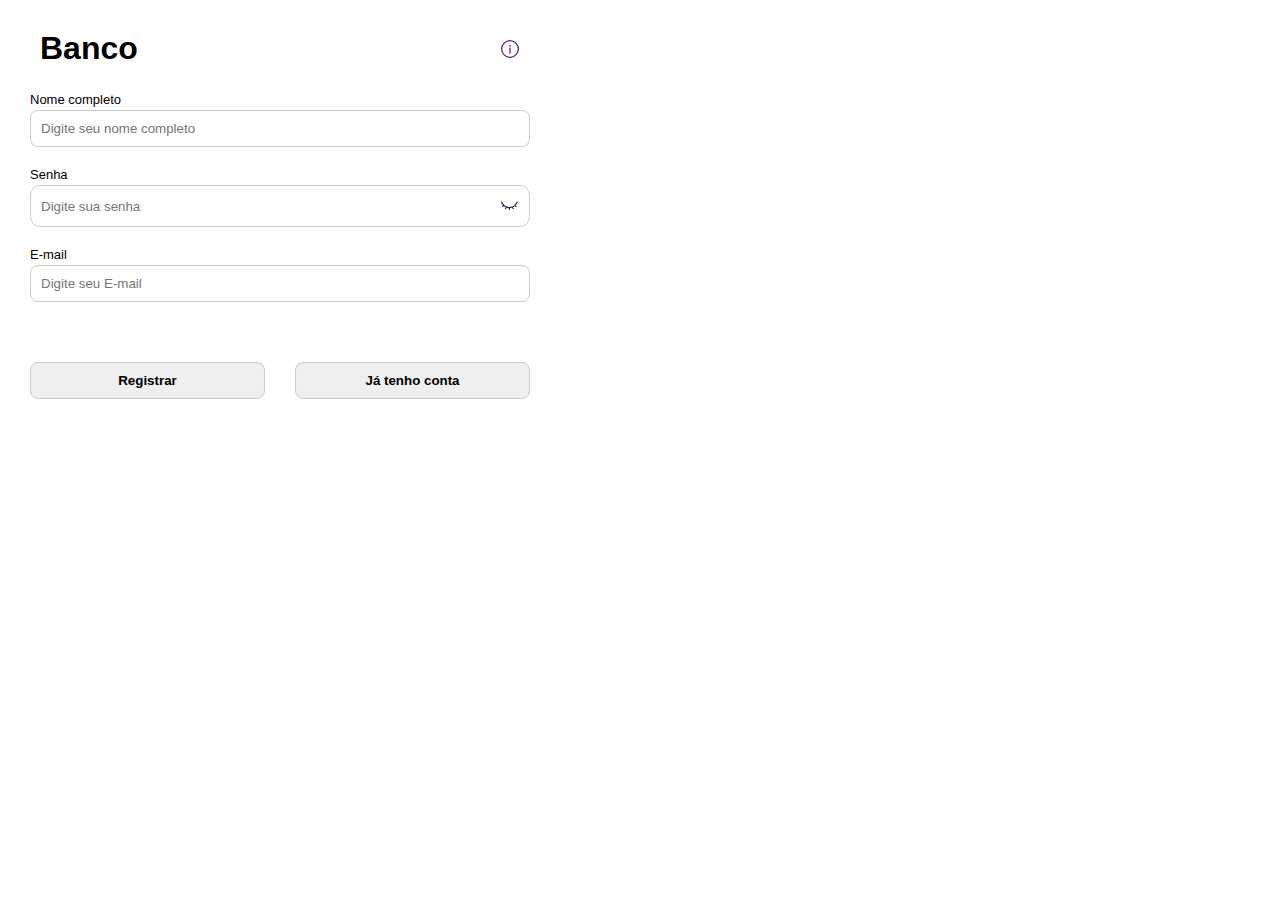
==== index.html @ f18e8a15 "name" ====
<!DOCTYPE html>
<html lang="en">
<head>
    <meta charset="UTF-8">
    <meta name="viewport" content="width=device-width, initial-scale=1.0">
    <link rel="stylesheet" href="style.css">
    <script src="script.js" defer></script>
    <title>tela de login</title>
</head>
<body>
    <!-- registro area -->
    <div class="registro-container">
        <div class="logo">
            <h1>Banco</h1>
            <a href="">
                <?xml version="1.0" encoding="utf-8"?><!-- Uploaded to: SVG Repo, www.svgrepo.com, Generator: SVG Repo Mixer Tools -->
                <svg width="20px" height="20px" viewBox="0 0 24 24" fill="none" xmlns="http://www.w3.org/2000/svg">
                <circle cx="12" cy="12" r="10" stroke="currentcolor" stroke-width="1.5"/>
                <path d="M12 17V11" stroke="currentcolor" stroke-width="1.5" stroke-linecap="round"/>
                <circle cx="1" cy="1" r="1" transform="matrix(1 0 0 -1 11 9)" fill="currentcolor"/>
                </svg>
            </a>
        </div>

        <form action="">
            <div class="form-content">
                <label for="newUser">Nome completo</label>
                <input type="text" name="newUser" id="newUser" placeholder="Digite seu nome completo" required>
            </div>

            <div class="form-content">
                <label for="newPassword">Senha</label>
                <div class="password-container">
                    <input type="password" name="newPassword" id="newPassword" placeholder="Digite sua senha" required>

                    <svg id="closeEye1" class="eye-icon" width="20px" height="20px" viewBox="0 0 24 24" fill="none" xmlns="http://www.w3.org/2000/svg" onclick="passwordVisibility('newPassword', 'openEye1', 'closeEye1')">
                        <path d="M2.68936 6.70456C2.52619 6.32384 2.08528 6.14747 1.70456 6.31064C1.32384 6.47381 1.14747 6.91472 1.31064 7.29544L2.68936 6.70456ZM15.5872 13.3287L15.3125 12.6308L15.5872 13.3287ZM9.04145 13.7377C9.26736 13.3906 9.16904 12.926 8.82185 12.7001C8.47466 12.4742 8.01008 12.5725 7.78417 12.9197L9.04145 13.7377ZM6.37136 15.091C6.14545 15.4381 6.24377 15.9027 6.59096 16.1286C6.93815 16.3545 7.40273 16.2562 7.62864 15.909L6.37136 15.091ZM22.6894 7.29544C22.8525 6.91472 22.6762 6.47381 22.2954 6.31064C21.9147 6.14747 21.4738 6.32384 21.3106 6.70456L22.6894 7.29544ZM19 11.1288L18.4867 10.582V10.582L19 11.1288ZM19.9697 13.1592C20.2626 13.4521 20.7374 13.4521 21.0303 13.1592C21.3232 12.8663 21.3232 12.3914 21.0303 12.0985L19.9697 13.1592ZM11.25 16.5C11.25 16.9142 11.5858 17.25 12 17.25C12.4142 17.25 12.75 16.9142 12.75 16.5H11.25ZM16.3714 15.909C16.5973 16.2562 17.0619 16.3545 17.409 16.1286C17.7562 15.9027 17.8545 15.4381 17.6286 15.091L16.3714 15.909ZM5.53033 11.6592C5.82322 11.3663 5.82322 10.8914 5.53033 10.5985C5.23744 10.3056 4.76256 10.3056 4.46967 10.5985L5.53033 11.6592ZM2.96967 12.0985C2.67678 12.3914 2.67678 12.8663 2.96967 13.1592C3.26256 13.4521 3.73744 13.4521 4.03033 13.1592L2.96967 12.0985ZM12 13.25C8.77611 13.25 6.46133 11.6446 4.9246 9.98966C4.15645 9.16243 3.59325 8.33284 3.22259 7.71014C3.03769 7.3995 2.90187 7.14232 2.8134 6.96537C2.76919 6.87696 2.73689 6.80875 2.71627 6.76411C2.70597 6.7418 2.69859 6.7254 2.69411 6.71533C2.69187 6.7103 2.69036 6.70684 2.68957 6.70503C2.68917 6.70413 2.68896 6.70363 2.68892 6.70355C2.68891 6.70351 2.68893 6.70357 2.68901 6.70374C2.68904 6.70382 2.68913 6.70403 2.68915 6.70407C2.68925 6.7043 2.68936 6.70456 2 7C1.31064 7.29544 1.31077 7.29575 1.31092 7.29609C1.31098 7.29624 1.31114 7.2966 1.31127 7.2969C1.31152 7.29749 1.31183 7.2982 1.31218 7.299C1.31287 7.30062 1.31376 7.30266 1.31483 7.30512C1.31698 7.31003 1.31988 7.31662 1.32353 7.32483C1.33083 7.34125 1.34115 7.36415 1.35453 7.39311C1.38127 7.45102 1.42026 7.5332 1.47176 7.63619C1.57469 7.84206 1.72794 8.13175 1.93366 8.47736C2.34425 9.16716 2.96855 10.0876 3.8254 11.0103C5.53867 12.8554 8.22389 14.75 12 14.75V13.25ZM15.3125 12.6308C14.3421 13.0128 13.2417 13.25 12 13.25V14.75C13.4382 14.75 14.7246 14.4742 15.8619 14.0266L15.3125 12.6308ZM7.78417 12.9197L6.37136 15.091L7.62864 15.909L9.04145 13.7377L7.78417 12.9197ZM22 7C21.3106 6.70456 21.3107 6.70441 21.3108 6.70427C21.3108 6.70423 21.3108 6.7041 21.3109 6.70402C21.3109 6.70388 21.311 6.70376 21.311 6.70368C21.3111 6.70352 21.3111 6.70349 21.3111 6.7036C21.311 6.7038 21.3107 6.70452 21.3101 6.70576C21.309 6.70823 21.307 6.71275 21.3041 6.71924C21.2983 6.73223 21.2889 6.75309 21.2758 6.78125C21.2495 6.83757 21.2086 6.92295 21.1526 7.03267C21.0406 7.25227 20.869 7.56831 20.6354 7.9432C20.1669 8.69516 19.4563 9.67197 18.4867 10.582L19.5133 11.6757C20.6023 10.6535 21.3917 9.56587 21.9085 8.73646C22.1676 8.32068 22.36 7.9668 22.4889 7.71415C22.5533 7.58775 22.602 7.48643 22.6353 7.41507C22.6519 7.37939 22.6647 7.35118 22.6737 7.33104C22.6782 7.32097 22.6818 7.31292 22.6844 7.30696C22.6857 7.30398 22.6867 7.30153 22.6876 7.2996C22.688 7.29864 22.6883 7.29781 22.6886 7.29712C22.6888 7.29677 22.6889 7.29646 22.689 7.29618C22.6891 7.29604 22.6892 7.29585 22.6892 7.29578C22.6893 7.29561 22.6894 7.29544 22 7ZM18.4867 10.582C17.6277 11.3882 16.5739 12.1343 15.3125 12.6308L15.8619 14.0266C17.3355 13.4466 18.5466 12.583 19.5133 11.6757L18.4867 10.582ZM18.4697 11.6592L19.9697 13.1592L21.0303 12.0985L19.5303 10.5985L18.4697 11.6592ZM11.25 14V16.5H12.75V14H11.25ZM14.9586 13.7377L16.3714 15.909L17.6286 15.091L16.2158 12.9197L14.9586 13.7377ZM4.46967 10.5985L2.96967 12.0985L4.03033 13.1592L5.53033 11.6592L4.46967 10.5985Z" fill="#1C274C"/>
                    </svg>

                    <svg id="openEye1" class="eye-icon open" width="20px" height="20px" viewBox="0 0 24 24" fill="none" xmlns="http://www.w3.org/2000/svg" onclick="passwordVisibility('newPassword', 'openEye1', 'closeEye1')">
                        <path d="M3.27489 15.2957C2.42496 14.1915 2 13.6394 2 12C2 10.3606 2.42496 9.80853 3.27489 8.70433C4.97196 6.49956 7.81811 4 12 4C16.1819 4 19.028 6.49956 20.7251 8.70433C21.575 9.80853 22 10.3606 22 12C22 13.6394 21.575 14.1915 20.7251 15.2957C19.028 17.5004 16.1819 20 12 20C7.81811 20 4.97196 17.5004 3.27489 15.2957Z" stroke="#1C274C" stroke-width="1.5"/>
                    <path d="M15 12C15 13.6569 13.6569 15 12 15C10.3431 15 9 13.6569 9 12C9 10.3431 10.3431 9 12 9C13.6569 9 15 10.3431 15 12Z" stroke="#1C274C" stroke-width="1.5"/>
                    </svg>
                </div>
            </div>

            <div class="form-content">
                <label for="newEmail">E-mail</label>
                <input type="email" name="newEmail" id="newEmail" placeholder="Digite seu E-mail" required>
            </div>
            
            <p class="msg"></p>

            <div class="form-content buttons">
                <input type="button" value="Registrar" onclick="registrar()">
                <input type="button" value="Já tenho conta">
            </div>
        </form>

    </div>
    <!-- fim registro area -->

    <!-- login area -->
    <div class="login-container">
        <div class="logo">
            <h1>Banco</h1>
            <a href="">
                <?xml version="1.0" encoding="utf-8"?><!-- Uploaded to: SVG Repo, www.svgrepo.com, Generator: SVG Repo Mixer Tools -->
                <svg width="20px" height="20px" viewBox="0 0 24 24" fill="none" xmlns="http://www.w3.org/2000/svg">
                <circle cx="12" cy="12" r="10" stroke="currentcolor" stroke-width="1.5"/>
                <path d="M12 17V11" stroke="currentcolor" stroke-width="1.5" stroke-linecap="round"/>
                <circle cx="1" cy="1" r="1" transform="matrix(1 0 0 -1 11 9)" fill="currentcolor"/>
                </svg>
            </a>
        </div>

        <div class="login-content">
            <div class="user-infos">
                <img src="" alt="" class="user-image">

                <div class="text-infos">
                    <p id="userNameDisplay">User Name</p>
                    <p id="userEmailDisplay">exemplo@gmail.com</p>
                </div>
                <strong>Trocar</strong>
            </div>

            <div class="form-content">
                <label for="User">Nome completo</label>
                <input type="text" name="User" id="User" placeholder="Digite seu nome completo" required>
            </div>

            <div class="form-content">
                <label for="Password">Senha</label>
                <label for="Password">
                    <div class="password-container">
                        <input type="password" name="Password" id="Password" placeholder="Digite sua senha" required>

                        <svg id="closeEye2" class="eye-icon" width="20px" height="20px" viewBox="0 0 24 24" fill="none" xmlns="http://www.w3.org/2000/svg" onclick="passwordVisibility('Password', 'openEye2', 'closeEye2')">
                            <path d="M2.68936 6.70456C2.52619 6.32384 2.08528 6.14747 1.70456 6.31064C1.32384 6.47381 1.14747 6.91472 1.31064 7.29544L2.68936 6.70456ZM15.5872 13.3287L15.3125 12.6308L15.5872 13.3287ZM9.04145 13.7377C9.26736 13.3906 9.16904 12.926 8.82185 12.7001C8.47466 12.4742 8.01008 12.5725 7.78417 12.9197L9.04145 13.7377ZM6.37136 15.091C6.14545 15.4381 6.24377 15.9027 6.59096 16.1286C6.93815 16.3545 7.40273 16.2562 7.62864 15.909L6.37136 15.091ZM22.6894 7.29544C22.8525 6.91472 22.6762 6.47381 22.2954 6.31064C21.9147 6.14747 21.4738 6.32384 21.3106 6.70456L22.6894 7.29544ZM19 11.1288L18.4867 10.582V10.582L19 11.1288ZM19.9697 13.1592C20.2626 13.4521 20.7374 13.4521 21.0303 13.1592C21.3232 12.8663 21.3232 12.3914 21.0303 12.0985L19.9697 13.1592ZM11.25 16.5C11.25 16.9142 11.5858 17.25 12 17.25C12.4142 17.25 12.75 16.9142 12.75 16.5H11.25ZM16.3714 15.909C16.5973 16.2562 17.0619 16.3545 17.409 16.1286C17.7562 15.9027 17.8545 15.4381 17.6286 15.091L16.3714 15.909ZM5.53033 11.6592C5.82322 11.3663 5.82322 10.8914 5.53033 10.5985C5.23744 10.3056 4.76256 10.3056 4.46967 10.5985L5.53033 11.6592ZM2.96967 12.0985C2.67678 12.3914 2.67678 12.8663 2.96967 13.1592C3.26256 13.4521 3.73744 13.4521 4.03033 13.1592L2.96967 12.0985ZM12 13.25C8.77611 13.25 6.46133 11.6446 4.9246 9.98966C4.15645 9.16243 3.59325 8.33284 3.22259 7.71014C3.03769 7.3995 2.90187 7.14232 2.8134 6.96537C2.76919 6.87696 2.73689 6.80875 2.71627 6.76411C2.70597 6.7418 2.69859 6.7254 2.69411 6.71533C2.69187 6.7103 2.69036 6.70684 2.68957 6.70503C2.68917 6.70413 2.68896 6.70363 2.68892 6.70355C2.68891 6.70351 2.68893 6.70357 2.68901 6.70374C2.68904 6.70382 2.68913 6.70403 2.68915 6.70407C2.68925 6.7043 2.68936 6.70456 2 7C1.31064 7.29544 1.31077 7.29575 1.31092 7.29609C1.31098 7.29624 1.31114 7.2966 1.31127 7.2969C1.31152 7.29749 1.31183 7.2982 1.31218 7.299C1.31287 7.30062 1.31376 7.30266 1.31483 7.30512C1.31698 7.31003 1.31988 7.31662 1.32353 7.32483C1.33083 7.34125 1.34115 7.36415 1.35453 7.39311C1.38127 7.45102 1.42026 7.5332 1.47176 7.63619C1.57469 7.84206 1.72794 8.13175 1.93366 8.47736C2.34425 9.16716 2.96855 10.0876 3.8254 11.0103C5.53867 12.8554 8.22389 14.75 12 14.75V13.25ZM15.3125 12.6308C14.3421 13.0128 13.2417 13.25 12 13.25V14.75C13.4382 14.75 14.7246 14.4742 15.8619 14.0266L15.3125 12.6308ZM7.78417 12.9197L6.37136 15.091L7.62864 15.909L9.04145 13.7377L7.78417 12.9197ZM22 7C21.3106 6.70456 21.3107 6.70441 21.3108 6.70427C21.3108 6.70423 21.3108 6.7041 21.3109 6.70402C21.3109 6.70388 21.311 6.70376 21.311 6.70368C21.3111 6.70352 21.3111 6.70349 21.3111 6.7036C21.311 6.7038 21.3107 6.70452 21.3101 6.70576C21.309 6.70823 21.307 6.71275 21.3041 6.71924C21.2983 6.73223 21.2889 6.75309 21.2758 6.78125C21.2495 6.83757 21.2086 6.92295 21.1526 7.03267C21.0406 7.25227 20.869 7.56831 20.6354 7.9432C20.1669 8.69516 19.4563 9.67197 18.4867 10.582L19.5133 11.6757C20.6023 10.6535 21.3917 9.56587 21.9085 8.73646C22.1676 8.32068 22.36 7.9668 22.4889 7.71415C22.5533 7.58775 22.602 7.48643 22.6353 7.41507C22.6519 7.37939 22.6647 7.35118 22.6737 7.33104C22.6782 7.32097 22.6818 7.31292 22.6844 7.30696C22.6857 7.30398 22.6867 7.30153 22.6876 7.2996C22.688 7.29864 22.6883 7.29781 22.6886 7.29712C22.6888 7.29677 22.6889 7.29646 22.689 7.29618C22.6891 7.29604 22.6892 7.29585 22.6892 7.29578C22.6893 7.29561 22.6894 7.29544 22 7ZM18.4867 10.582C17.6277 11.3882 16.5739 12.1343 15.3125 12.6308L15.8619 14.0266C17.3355 13.4466 18.5466 12.583 19.5133 11.6757L18.4867 10.582ZM18.4697 11.6592L19.9697 13.1592L21.0303 12.0985L19.5303 10.5985L18.4697 11.6592ZM11.25 14V16.5H12.75V14H11.25ZM14.9586 13.7377L16.3714 15.909L17.6286 15.091L16.2158 12.9197L14.9586 13.7377ZM4.46967 10.5985L2.96967 12.0985L4.03033 13.1592L5.53033 11.6592L4.46967 10.5985Z" fill="#1C274C"/>
                        </svg>

                        <svg id="openEye2" class="eye-icon open" width="20px" height="20px" viewBox="0 0 24 24" fill="none" xmlns="http://www.w3.org/2000/svg" onclick="passwordVisibility('Password', 'openEye2', 'closeEye2')">
                            <path d="M3.27489 15.2957C2.42496 14.1915 2 13.6394 2 12C2 10.3606 2.42496 9.80853 3.27489 8.70433C4.97196 6.49956 7.81811 4 12 4C16.1819 4 19.028 6.49956 20.7251 8.70433C21.575 9.80853 22 10.3606 22 12C22 13.6394 21.575 14.1915 20.7251 15.2957C19.028 17.5004 16.1819 20 12 20C7.81811 20 4.97196 17.5004 3.27489 15.2957Z" stroke="#1C274C" stroke-width="1.5"/>
                            <path d="M15 12C15 13.6569 13.6569 15 12 15C10.3431 15 9 13.6569 9 12C9 10.3431 10.3431 9 12 9C13.6569 9 15 10.3431 15 12Z" stroke="#1C274C" stroke-width="1.5"/>
                        </svg>
                    </div>
                </label>
            </div>

            <p class="msg"></p>

            <div class="form-content buttons">
                <input type="button" value="login" onclick="login()">
                <input type="button" value="Esqueci a senha">
            </div>
        </div>

    </div>
    <!-- fim login area -->

    <!-- area de conteudo -->
     <div class="conteudo-container">
        <div class="conteudo-container-top">
            <div class="logo">
                <h1>Banco</h1>
    
                <div class="logo-content">
                    <div class="eye-container">
                        <svg id="closeEye3" class="eye-icon" width="30px" height="30px" viewBox="0 0 24 24" fill="none" xmlns="http://www.w3.org/2000/svg" onclick="passwordVisibility('displayPassword', 'openEye3', 'closeEye3')">
                            <path d="M2.68936 6.70456C2.52619 6.32384 2.08528 6.14747 1.70456 6.31064C1.32384 6.47381 1.14747 6.91472 1.31064 7.29544L2.68936 6.70456ZM15.5872 13.3287L15.3125 12.6308L15.5872 13.3287ZM9.04145 13.7377C9.26736 13.3906 9.16904 12.926 8.82185 12.7001C8.47466 12.4742 8.01008 12.5725 7.78417 12.9197L9.04145 13.7377ZM6.37136 15.091C6.14545 15.4381 6.24377 15.9027 6.59096 16.1286C6.93815 16.3545 7.40273 16.2562 7.62864 15.909L6.37136 15.091ZM22.6894 7.29544C22.8525 6.91472 22.6762 6.47381 22.2954 6.31064C21.9147 6.14747 21.4738 6.32384 21.3106 6.70456L22.6894 7.29544ZM19 11.1288L18.4867 10.582V10.582L19 11.1288ZM19.9697 13.1592C20.2626 13.4521 20.7374 13.4521 21.0303 13.1592C21.3232 12.8663 21.3232 12.3914 21.0303 12.0985L19.9697 13.1592ZM11.25 16.5C11.25 16.9142 11.5858 17.25 12 17.25C12.4142 17.25 12.75 16.9142 12.75 16.5H11.25ZM16.3714 15.909C16.5973 16.2562 17.0619 16.3545 17.409 16.1286C17.7562 15.9027 17.8545 15.4381 17.6286 15.091L16.3714 15.909ZM5.53033 11.6592C5.82322 11.3663 5.82322 10.8914 5.53033 10.5985C5.23744 10.3056 4.76256 10.3056 4.46967 10.5985L5.53033 11.6592ZM2.96967 12.0985C2.67678 12.3914 2.67678 12.8663 2.96967 13.1592C3.26256 13.4521 3.73744 13.4521 4.03033 13.1592L2.96967 12.0985ZM12 13.25C8.77611 13.25 6.46133 11.6446 4.9246 9.98966C4.15645 9.16243 3.59325 8.33284 3.22259 7.71014C3.03769 7.3995 2.90187 7.14232 2.8134 6.96537C2.76919 6.87696 2.73689 6.80875 2.71627 6.76411C2.70597 6.7418 2.69859 6.7254 2.69411 6.71533C2.69187 6.7103 2.69036 6.70684 2.68957 6.70503C2.68917 6.70413 2.68896 6.70363 2.68892 6.70355C2.68891 6.70351 2.68893 6.70357 2.68901 6.70374C2.68904 6.70382 2.68913 6.70403 2.68915 6.70407C2.68925 6.7043 2.68936 6.70456 2 7C1.31064 7.29544 1.31077 7.29575 1.31092 7.29609C1.31098 7.29624 1.31114 7.2966 1.31127 7.2969C1.31152 7.29749 1.31183 7.2982 1.31218 7.299C1.31287 7.30062 1.31376 7.30266 1.31483 7.30512C1.31698 7.31003 1.31988 7.31662 1.32353 7.32483C1.33083 7.34125 1.34115 7.36415 1.35453 7.39311C1.38127 7.45102 1.42026 7.5332 1.47176 7.63619C1.57469 7.84206 1.72794 8.13175 1.93366 8.47736C2.34425 9.16716 2.96855 10.0876 3.8254 11.0103C5.53867 12.8554 8.22389 14.75 12 14.75V13.25ZM15.3125 12.6308C14.3421 13.0128 13.2417 13.25 12 13.25V14.75C13.4382 14.75 14.7246 14.4742 15.8619 14.0266L15.3125 12.6308ZM7.78417 12.9197L6.37136 15.091L7.62864 15.909L9.04145 13.7377L7.78417 12.9197ZM22 7C21.3106 6.70456 21.3107 6.70441 21.3108 6.70427C21.3108 6.70423 21.3108 6.7041 21.3109 6.70402C21.3109 6.70388 21.311 6.70376 21.311 6.70368C21.3111 6.70352 21.3111 6.70349 21.3111 6.7036C21.311 6.7038 21.3107 6.70452 21.3101 6.70576C21.309 6.70823 21.307 6.71275 21.3041 6.71924C21.2983 6.73223 21.2889 6.75309 21.2758 6.78125C21.2495 6.83757 21.2086 6.92295 21.1526 7.03267C21.0406 7.25227 20.869 7.56831 20.6354 7.9432C20.1669 8.69516 19.4563 9.67197 18.4867 10.582L19.5133 11.6757C20.6023 10.6535 21.3917 9.56587 21.9085 8.73646C22.1676 8.32068 22.36 7.9668 22.4889 7.71415C22.5533 7.58775 22.602 7.48643 22.6353 7.41507C22.6519 7.37939 22.6647 7.35118 22.6737 7.33104C22.6782 7.32097 22.6818 7.31292 22.6844 7.30696C22.6857 7.30398 22.6867 7.30153 22.6876 7.2996C22.688 7.29864 22.6883 7.29781 22.6886 7.29712C22.6888 7.29677 22.6889 7.29646 22.689 7.29618C22.6891 7.29604 22.6892 7.29585 22.6892 7.29578C22.6893 7.29561 22.6894 7.29544 22 7ZM18.4867 10.582C17.6277 11.3882 16.5739 12.1343 15.3125 12.6308L15.8619 14.0266C17.3355 13.4466 18.5466 12.583 19.5133 11.6757L18.4867 10.582ZM18.4697 11.6592L19.9697 13.1592L21.0303 12.0985L19.5303 10.5985L18.4697 11.6592ZM11.25 14V16.5H12.75V14H11.25ZM14.9586 13.7377L16.3714 15.909L17.6286 15.091L16.2158 12.9197L14.9586 13.7377ZM4.46967 10.5985L2.96967 12.0985L4.03033 13.1592L5.53033 11.6592L4.46967 10.5985Z" fill="#1C274C"/>
                        </svg>
    
                        <svg id="openEye3" class="eye-icon open" width="30px" height="30px" viewBox="0 0 24 24" fill="none" xmlns="http://www.w3.org/2000/svg" onclick="passwordVisibility('displayPassword', 'openEye3', 'closeEye3')">
                            <path d="M3.27489 15.2957C2.42496 14.1915 2 13.6394 2 12C2 10.3606 2.42496 9.80853 3.27489 8.70433C4.97196 6.49956 7.81811 4 12 4C16.1819 4 19.028 6.49956 20.7251 8.70433C21.575 9.80853 22 10.3606 22 12C22 13.6394 21.575 14.1915 20.7251 15.2957C19.028 17.5004 16.1819 20 12 20C7.81811 20 4.97196 17.5004 3.27489 15.2957Z" stroke="#1C274C" stroke-width="1.5"/>
                            <path d="M15 12C15 13.6569 13.6569 15 12 15C10.3431 15 9 13.6569 9 12C9 10.3431 10.3431 9 12 9C13.6569 9 15 10.3431 15 12Z" stroke="#1C274C" stroke-width="1.5"/>
                        </svg>
                    </div>
    
                    <img src="" alt="" class="user-image mini">
                </div>
            </div>
    
            <div class="menu-moneyType">
                <span class="brl-button">
                    <?xml version="1.0" encoding="utf-8"?>
                    <!-- Uploaded to: SVG Repo, www.svgrepo.com, Generator: SVG Repo Mixer Tools -->
                    <svg width="25px" height="25px" viewBox="0 0 64 64" xmlns="http://www.w3.org/2000/svg" xmlns:xlink="http://www.w3.org/1999/xlink" aria-hidden="true" role="img" class="iconify iconify--emojione brl-icon" preserveAspectRatio="xMidYMid meet">
    
                    <g fill="#699635">
    
                    <path d="M61.5 26.8C59.1 12.7 46.8 2 32 2S4.9 12.7 2.5 26.8L32 12l29.5 14.8z">
    
                    </path>
    
                    <path d="M2.5 37.2C4.9 51.3 17.2 62 32 62s27.1-10.7 29.5-24.8L32 52L2.5 37.2z">
    
                    </path>
    
                    </g>
    
                    <path d="M32 12L2.5 26.8C2.2 28.5 2 30.2 2 32s.2 3.5.5 5.2L32 52l29.5-14.8c.3-1.7.5-3.4.5-5.2s-.2-3.5-.5-5.2L32 12" fill="#ffe62e">
    
                    </path>
    
                    <g fill="#428bc1">
    
                    <path d="M26 28.4c-3.2 0-6.2.7-8.9 1.9c-.1.6-.1 1.1-.1 1.7c0 8.3 6.7 15 15 15c5.6 0 10.5-3.1 13.1-7.6c-3.7-6.5-10.9-11-19.1-11">
    
                    </path>
    
                    <path d="M46.8 34.4c.1-.8.2-1.6.2-2.4c0-8.3-6.7-15-15-15c-5.9 0-11 3.4-13.5 8.4c2.4-.7 4.9-1.1 7.5-1.1c8.5 0 16 4 20.8 10.1">
    
                    </path>
    
                    </g>
    
                    <g fill="#ffffff">
    
                    <path d="M26 24.3c-2.6 0-5.1.4-7.5 1.1c-.7 1.5-1.2 3.1-1.4 4.9c2.7-1.2 5.7-1.9 8.9-1.9c8.2 0 15.4 4.4 19.1 10.9c.9-1.5 1.4-3.2 1.7-4.9C42 28.3 34.5 24.3 26 24.3">
    
                    </path>
    
                    <circle cx="22" cy="32" r="1">
    
                    </circle>
    
                    <circle cx="26" cy="38" r="1">
    
                    </circle>
    
                    <circle cx="32" cy="38" r="1">
    
                    </circle>
    
                    <circle cx="32" cy="42" r="1">
    
                    </circle>
    
                    <circle cx="40" cy="38" r="1">
    
                    </circle>
    
                    <circle cx="40" cy="42" r="1">
    
                    </circle>
    
                    <circle cx="36" cy="40" r="1">
    
                    </circle>
    
                    <circle cx="22" cy="36" r="1">
    
                    </circle>
    
                    </g>
    
                    </svg>
    
                    <strong>R$</strong>
                </span>
    
                <span class="brl-button">
                    <?xml version="1.0" encoding="iso-8859-1"?>
                    <!-- Uploaded to: SVG Repo, www.svgrepo.com, Generator: SVG Repo Mixer Tools -->
                    <svg width="25px" height="25px" version="1.1" id="Capa_1" xmlns="http://www.w3.org/2000/svg" xmlns:xlink="http://www.w3.org/1999/xlink" 
                        viewBox="0 0 473.677 473.677" xml:space="preserve">
                    <g>
                        <rect x="1.068" y="258.99" style="fill:#C42126;" width="471.56" height="0.007"/>
                        <rect x="25.629" y="129.7" style="fill:#C42126;" width="422.42" height="0.007"/>
                        <rect x="8.831" y="172.79" style="fill:#C42126;" width="456" height="0.007"/>
                        <polygon style="fill:#C42126;" points="101.793,431.36 371.888,431.36 371.902,431.345 101.778,431.345 	"/>
                        <path style="fill:#C42126;" d="M236.837,0c-4.652,0-9.267,0.168-13.848,0.43h27.699C246.103,0.168,241.489,0,236.837,0z"/>
                        <rect x="0.978" y="215.89" style="fill:#C42126;" width="471.71" height="0.007"/>
                    </g>
                    <path style="fill:#E7E7E7;" d="M306.838,86.609H419.93c-13.433-16.353-29.045-30.829-46.341-43.084h-84.922
                        C295.694,55.888,301.737,70.476,306.838,86.609z"/>
                    <path style="fill:#DC3027;" d="M288.667,43.525h84.922C338.482,18.646,296.333,3.066,250.688,0.43h-7.292
                        C264.88,3.134,274.748,19.034,288.667,43.525z"/>
                    <path style="fill:#E7E7E7;" d="M464.846,172.794c-4.211-15.018-9.858-29.427-16.798-43.084H317.94
                        c2.636,13.833,4.716,28.282,6.256,43.084H464.846z"/>
                    <path style="fill:#DC3027;" d="M310.622,129.703h137.422c-7.831-15.403-17.239-29.857-28.114-43.091H299.886
                        C304.119,100.011,307.713,114.465,310.622,129.703z"/>
                    <path style="fill:#E7E7E7;" d="M329.178,258.98h143.431c0.681-7.288,1.066-14.674,1.066-22.138c0-7.064-0.37-14.038-0.976-20.949
                        H329.212C329.679,230.223,329.671,244.658,329.178,258.98z"/>
                    <path style="fill:#DC3027;" d="M472.703,215.886c-1.298-14.798-3.964-29.195-7.857-43.084H318.154
                        c1.473,14.109,2.446,28.544,2.921,43.084H472.703z"/>
                    <path style="fill:#E7E7E7;" d="M315.465,345.166h131.962c7.038-13.642,12.774-28.062,17.075-43.091H321.845
                        C320.274,316.899,318.142,331.345,315.465,345.166z"/>
                    <path style="fill:#DC3027;" d="M464.506,302.072c3.975-13.885,6.735-28.282,8.107-43.084H324.709
                        c-0.505,14.551-1.507,28.982-3.01,43.084L464.506,302.072L464.506,302.072z"/>
                    <path style="fill:#E7E7E7;" d="M371.902,431.345c17.546-12.206,33.379-26.697,47.025-43.084H307.806
                        c-5.194,16.2-11.361,30.765-18.515,43.084L371.902,431.345L371.902,431.345z"/>
                    <g>
                        <path style="fill:#DC3027;" d="M303.625,388.258h115.302c11.002-13.219,20.553-27.673,28.499-43.091h-132.93
                            C311.546,360.416,307.915,374.877,303.625,388.258z"/>
                        <path style="fill:#DC3027;" d="M228.254,473.509c-0.479-0.015-0.957-0.037-1.436-0.052
                            C227.297,473.471,227.776,473.494,228.254,473.509z"/>
                        <path style="fill:#DC3027;" d="M236.837,473.677c50.211,0,96.735-15.673,135.051-42.317h-85.715
                            C270.96,457.57,260.923,473.677,236.837,473.677z"/>
                    </g>
                    <path style="fill:#C42126;" d="M236.837,473.677c-2.876,0-5.733-0.067-8.582-0.168C231.134,473.606,233.994,473.677,236.837,473.677
                        z"/>
                    <path style="fill:#F3F4F5;" d="M296.509,43.525H100.092C82.793,55.78,67.184,70.255,53.747,86.609h260.929
                        C309.575,70.476,303.536,55.888,296.509,43.525z"/>
                    <path style="fill:#E73625;" d="M100.092,43.525h196.417C282.587,19.034,264.88,3.134,243.396,0.43h-20.407
                        C177.344,3.066,135.195,18.646,100.092,43.525z"/>
                    <path style="fill:#F3F4F5;" d="M8.835,172.794h322.83c-1.541-14.805-3.62-29.251-6.256-43.084H25.633
                        C18.692,143.368,13.046,157.776,8.835,172.794z"/>
                    <path style="fill:#E73625;" d="M53.747,86.609C42.88,99.843,33.464,114.296,25.637,129.7h299.772
                        c-2.906-15.235-6.499-29.688-10.733-43.091C314.676,86.609,53.747,86.609,53.747,86.609z"/>
                    <path style="fill:#F3F4F5;" d="M0.002,236.842c0,7.464,0.389,14.85,1.066,22.138h333.491c0.494-14.323,0.501-28.754,0.034-43.084
                        H0.978C0.372,222.804,0.002,229.778,0.002,236.842z"/>
                    <path style="fill:#E73625;" d="M0.978,215.886h333.611c-0.475-14.543-1.451-28.974-2.921-43.084H8.831
                        C4.938,186.694,2.272,201.088,0.978,215.886z"/>
                    <path style="fill:#F3F4F5;" d="M331.549,302.072H9.175c4.301,15.033,10.041,29.449,17.075,43.091h298.919
                        C327.847,331.345,329.974,316.899,331.549,302.072z"/>
                    <path style="fill:#E73625;" d="M9.175,302.072h322.374c1.5-14.102,2.505-28.537,3.01-43.084H1.068
                        C2.44,273.793,5.204,288.187,9.175,302.072z"/>
                    <path style="fill:#F3F4F5;" d="M101.778,431.345h194.009c7.154-12.322,13.324-26.884,18.515-43.084H54.753
                        C68.399,404.648,84.228,419.139,101.778,431.345z"/>
                    <g>
                        <path style="fill:#E73625;" d="M26.254,345.166c7.947,15.418,17.497,29.872,28.499,43.091h259.549
                            c4.286-13.38,7.917-27.841,10.867-43.091H26.254z"/>
                        <path style="fill:#E73625;" d="M226.818,473.456c0.479,0.015,0.957,0.037,1.436,0.052c2.85,0.101,5.707,0.168,8.582,0.168
                            c24.087,0,43.727-16.106,58.943-42.317H101.793C137.54,456.221,180.448,471.523,226.818,473.456z"/>
                    </g>
                    <path style="fill:#283991;" d="M231.941,0.123C110.574,2.592,11.654,96.301,1.008,215.5h230.937V0.123H231.941z"/>
                    <g>
                        <polygon style="fill:#EFEFEF;" points="47.39,134.187 50.998,145.297 62.688,145.297 53.231,152.167 56.843,163.285 47.39,156.411 
                            37.94,163.285 41.545,152.167 32.091,145.297 43.781,145.297 	"/>
                        <polygon style="fill:#EFEFEF;" points="47.39,173.438 50.998,184.555 62.688,184.555 53.231,191.425 56.843,202.543 47.39,195.669 
                            37.94,202.543 41.545,191.425 32.091,184.555 43.781,184.555 	"/>
                        <polygon style="fill:#EFEFEF;" points="86.648,75.296 90.257,86.41 101.943,86.41 92.489,93.284 96.098,104.394 86.648,97.528 
                            77.194,104.394 80.803,93.284 71.345,86.41 83.035,86.41 	"/>
                        <polygon style="fill:#EFEFEF;" points="86.648,114.554 90.257,125.668 101.943,125.668 92.489,132.534 96.098,143.652 
                            86.648,136.786 77.194,143.652 80.803,132.534 71.345,125.668 83.035,125.668 	"/>
                        <polygon style="fill:#EFEFEF;" points="86.648,153.812 90.257,164.93 101.943,164.93 92.489,171.792 96.098,182.91 86.648,176.037 
                            77.194,182.91 80.803,171.792 71.345,164.93 83.035,164.93 	"/>
                        <path style="fill:#EFEFEF;" d="M17.585,182.91l-3.612-11.118l9.454-6.866H11.744l-0.262-0.811
                            c-1.283,3.968-2.442,7.984-3.511,12.045l0.165-0.123L17.585,182.91z"/>
                        <path style="fill:#EFEFEF;" d="M37.94,124.027l9.45-6.873l9.454,6.873l-3.612-11.118l9.454-6.873h-11.69l-3.609-11.11l-3.609,11.11
                            H39.47c-0.8,1.212-1.574,2.431-2.352,3.661l4.428,3.212L37.94,124.027z"/>
                        <path style="fill:#EFEFEF;" d="M86.648,58.27l9.45,6.866l-3.609-11.11l9.45-6.873h-6.75c-5.733,4.286-11.264,8.822-16.578,13.608
                            l-1.425,4.375L86.648,58.27z"/>
                        <path style="fill:#EFEFEF;" d="M116.452,45.511l9.454-6.873l9.45,6.873l-3.609-11.118l9.45-6.866h-11.686l-0.49-1.496
                            c-3.96,2.023-7.879,4.128-11.709,6.368l2.745,1.993L116.452,45.511z"/>
                        <polygon style="fill:#EFEFEF;" points="125.906,55.671 129.515,66.778 141.201,66.778 131.747,73.651 135.356,84.769 
                            125.906,77.895 116.452,84.769 120.061,73.651 110.604,66.778 122.293,66.778 	"/>
                        <polygon style="fill:#EFEFEF;" points="125.906,94.929 129.515,106.036 141.201,106.036 131.747,112.909 135.356,124.027 
                            125.906,117.153 116.452,124.027 120.061,112.909 110.604,106.036 122.293,106.036 	"/>
                        <polygon style="fill:#EFEFEF;" points="125.906,134.187 129.515,145.297 141.201,145.297 131.747,152.167 135.356,163.285 
                            125.906,156.411 116.452,163.285 120.061,152.167 110.604,145.297 122.293,145.297 	"/>
                        <polygon style="fill:#EFEFEF;" points="125.906,173.438 129.515,184.555 141.201,184.555 131.747,191.425 135.356,202.543 
                            125.906,195.669 116.452,202.543 120.061,191.425 110.604,184.555 122.293,184.555 	"/>
                        <polygon style="fill:#EFEFEF;" points="165.164,36.038 168.773,47.152 180.459,47.152 171.009,54.026 174.614,65.136 
                            165.164,58.27 155.707,65.136 159.319,54.026 149.862,47.152 161.551,47.152 	"/>
                        <polygon style="fill:#EFEFEF;" points="165.164,75.296 168.773,86.41 180.459,86.41 171.009,93.284 174.614,104.394 
                            165.164,97.528 155.707,104.394 159.319,93.284 149.862,86.41 161.551,86.41 	"/>
                        <polygon style="fill:#EFEFEF;" points="165.164,114.554 168.773,125.668 180.459,125.668 171.009,132.534 174.614,143.652 
                            165.164,136.786 155.707,143.652 159.319,132.534 149.862,125.668 161.551,125.668 	"/>
                        <polygon style="fill:#EFEFEF;" points="165.164,153.812 168.773,164.93 180.459,164.93 171.009,171.792 174.614,182.91 
                            165.164,176.037 155.707,182.91 159.319,171.792 149.862,164.93 161.551,164.93 	"/>
                        <polygon style="fill:#EFEFEF;" points="204.422,16.413 208.031,27.527 219.717,27.527 210.263,34.393 213.872,45.511 
                            204.422,38.637 194.965,45.511 198.577,34.393 189.12,27.527 200.806,27.527 	"/>
                        <polygon style="fill:#EFEFEF;" points="204.422,55.671 208.031,66.778 219.717,66.778 210.263,73.651 213.872,84.769 
                            204.422,77.895 194.965,84.769 198.577,73.651 189.12,66.778 200.806,66.778 	"/>
                        <polygon style="fill:#EFEFEF;" points="204.422,94.929 208.031,106.036 219.717,106.036 210.263,112.909 213.872,124.027 
                            204.422,117.153 194.965,124.027 198.577,112.909 189.12,106.036 200.806,106.036 	"/>
                        <polygon style="fill:#EFEFEF;" points="204.422,134.187 208.031,145.297 219.717,145.297 210.263,152.167 213.872,163.285 
                            204.422,156.411 194.965,163.285 198.577,152.167 189.12,145.297 200.806,145.297 	"/>
                        <polygon style="fill:#EFEFEF;" points="204.422,173.438 208.031,184.555 219.717,184.555 210.263,191.425 213.872,202.543 
                            204.422,195.669 194.965,202.543 198.577,191.425 189.12,184.555 200.806,184.555 	"/>
                    </g>
                    </svg>
    
                    <strong>US$</strong>
                </span>
            </div>
        </div>

        <div class="conteudo-container-content">
            <div class="user-account-infos">
                <p>Conta digital</p>
                <div class="money-content">
                    <h2>R$</h2>
                    <input type="password" name="Password" id="displayPassword" class="input-simple-style" value="00,00" disabled>
                    <?xml version="1.0" encoding="utf-8"?><!-- Uploaded to: SVG Repo, www.svgrepo.com, Generator: SVG Repo Mixer Tools -->
                    <svg width="35px" height="30px" viewBox="0 0 24 24" fill="none" xmlns="http://www.w3.org/2000/svg">
                    <path d="M9.71069 18.2929C10.1012 18.6834 10.7344 18.6834 11.1249 18.2929L16.0123 13.4006C16.7927 12.6195 16.7924 11.3537 16.0117 10.5729L11.1213 5.68254C10.7308 5.29202 10.0976 5.29202 9.70708 5.68254C9.31655 6.07307 9.31655 6.70623 9.70708 7.09676L13.8927 11.2824C14.2833 11.6729 14.2833 12.3061 13.8927 12.6966L9.71069 16.8787C9.32016 17.2692 9.32016 17.9023 9.71069 18.2929Z" fill="#0F0F0F"/>
                    </svg>
                </div>
                <div class="pay-forms-menu">
                    <span class="pay-forms">
                        <?xml version="1.0" encoding="utf-8"?><!-- Uploaded to: SVG Repo, www.svgrepo.com, Generator: SVG Repo Mixer Tools -->
                        <svg fill="#000000" width="20px" height="20px" viewBox="0 0 16 16" xmlns="http://www.w3.org/2000/svg"><path d="M11.917 11.71a2.046 2.046 0 0 1-1.454-.602l-2.1-2.1a.4.4 0 0 0-.551 0l-2.108 2.108a2.044 2.044 0 0 1-1.454.602h-.414l2.66 2.66c.83.83 2.177.83 3.007 0l2.667-2.668h-.253zM4.25 4.282c.55 0 1.066.214 1.454.602l2.108 2.108a.39.39 0 0 0 .552 0l2.1-2.1a2.044 2.044 0 0 1 1.453-.602h.253L9.503 1.623a2.127 2.127 0 0 0-3.007 0l-2.66 2.66h.414z"/><path d="m14.377 6.496-1.612-1.612a.307.307 0 0 1-.114.023h-.733c-.379 0-.75.154-1.017.422l-2.1 2.1a1.005 1.005 0 0 1-1.425 0L5.268 5.32a1.448 1.448 0 0 0-1.018-.422h-.9a.306.306 0 0 1-.109-.021L1.623 6.496c-.83.83-.83 2.177 0 3.008l1.618 1.618a.305.305 0 0 1 .108-.022h.901c.38 0 .75-.153 1.018-.421L7.375 8.57a1.034 1.034 0 0 1 1.426 0l2.1 2.1c.267.268.638.421 1.017.421h.733c.04 0 .079.01.114.024l1.612-1.612c.83-.83.83-2.178 0-3.008z"/></svg>

                        <p>Pix</p>
                    </span>
                    
                    <span class="pay-forms">
                        <?xml version="1.0" encoding="utf-8"?>
                        <!DOCTYPE svg PUBLIC "-//W3C//DTD SVG 1.0//EN" "http://www.w3.org/TR/2001/REC-SVG-20010904/DTD/svg10.dtd">
                        <!--Uploaded to: SVG Repo, www.svgrepo.com, Generator: SVG Repo Mixer Tools-->
                        <svg version="1.0" id="Layer_1" xmlns="http://www.w3.org/2000/svg" xmlns:xlink="http://www.w3.org/1999/xlink" 
                            width="19px" height="19px" viewBox="0 0 64 64" enable-background="new 0 0 64 64" xml:space="preserve">
                        <g>
                            <path fill="black" d="M0,32v20c0,2.211,1.789,4,4,4h56c2.211,0,4-1.789,4-4V32H0z M24,44h-8c-2.211,0-4-1.789-4-4s1.789-4,4-4h8
                                c2.211,0,4,1.789,4,4S26.211,44,24,44z"/>
                            <path fill="black" d="M64,24V12c0-2.211-1.789-4-4-4H4c-2.211,0-4,1.789-4,4v12H64z"/>
                        </g>
                        </svg>

                        <p>Cartão</p>
                    </span>
                </div>
            </div>

            <ul class="more-functions-menu">
               <li class="more-function-content">
                    <div class="img-function-content">
                        <?xml version="1.0" encoding="utf-8"?><!-- Uploaded to: SVG Repo, www.svgrepo.com, Generator: SVG Repo Mixer Tools -->
                        <svg width="30px" height="30px" viewBox="0 0 24 24" fill="none" xmlns="http://www.w3.org/2000/svg">
                        <path d="M9 11V6C9 4.34315 10.3431 3 12 3C13.6569 3 15 4.34315 15 6V10.9673M10.4 21H13.6C15.8402 21 16.9603 21 17.816 20.564C18.5686 20.1805 19.1805 19.5686 19.564 18.816C20 17.9603 20 16.8402 20 14.6V12.2C20 11.0799 20 10.5198 19.782 10.092C19.5903 9.71569 19.2843 9.40973 18.908 9.21799C18.4802 9 17.9201 9 16.8 9H7.2C6.0799 9 5.51984 9 5.09202 9.21799C4.71569 9.40973 4.40973 9.71569 4.21799 10.092C4 10.5198 4 11.0799 4 12.2V14.6C4 16.8402 4 17.9603 4.43597 18.816C4.81947 19.5686 5.43139 20.1805 6.18404 20.564C7.03968 21 8.15979 21 10.4 21Z" stroke="#000000" stroke-width="2" stroke-linecap="round" stroke-linejoin="round"/>
                        </svg>
                    </div>
                    <p>shopping</p>
               </li>
               
               <li class="more-function-content">
                    <div class="img-function-content">
                        <?xml version="1.0" encoding="utf-8"?><!-- Uploaded to: SVG Repo, www.svgrepo.com, Generator: SVG Repo Mixer Tools -->
                        <svg width="30px" height="30px" viewBox="0 0 24 24" fill="none" xmlns="http://www.w3.org/2000/svg">
                        <path d="M20 14C20 17.7712 20 19.6569 18.8284 20.8284C17.6569 22 15.7712 22 12 22C8.22876 22 6.34315 22 5.17157 20.8284C4 19.6569 4 17.7712 4 14V10C4 6.22876 4 4.34315 5.17157 3.17157C6.34315 2 8.22876 2 12 2C15.7712 2 17.6569 2 18.8284 3.17157C20 4.34315 20 6.22876 20 10" stroke="#1C274C" stroke-width="1.5" stroke-linecap="round"/>
                        <path d="M15 19H9" stroke="#1C274C" stroke-width="1.5" stroke-linecap="round"/>
                        </svg>
                    </div>
                    <p>Recarga</p>
               </li>

               <li class="more-function-content">
                    <div class="img-function-content">
                        <?xml version="1.0" encoding="utf-8"?><!-- Uploaded to: SVG Repo, www.svgrepo.com, Generator: SVG Repo Mixer Tools -->
                        <svg width="30px" height="30px" viewBox="0 0 24 24" fill="none" xmlns="http://www.w3.org/2000/svg">
                        <path d="M4.41003 16.75C4.17003 19.64 6.35003 22 9.25003 22H14.04C17.3 22 19.54 19.37 19 16.15C18.43 12.77 15.17 10 11.74 10C8.02003 10 4.72003 13.04 4.41003 16.75Z" stroke="#292D32" stroke-width="1.5" stroke-linecap="round" stroke-linejoin="round"/>
                        <path d="M10.47 7.5C11.8507 7.5 12.97 6.38071 12.97 5C12.97 3.61929 11.8507 2.5 10.47 2.5C9.08926 2.5 7.96997 3.61929 7.96997 5C7.96997 6.38071 9.08926 7.5 10.47 7.5Z" stroke="#292D32" stroke-width="1.5" stroke-linecap="round" stroke-linejoin="round"/>
                        <path d="M17.3 8.69995C18.4046 8.69995 19.3 7.80452 19.3 6.69995C19.3 5.59538 18.4046 4.69995 17.3 4.69995C16.1955 4.69995 15.3 5.59538 15.3 6.69995C15.3 7.80452 16.1955 8.69995 17.3 8.69995Z" stroke="#292D32" stroke-width="1.5" stroke-linecap="round" stroke-linejoin="round"/>
                        <path d="M21 12.7C21.8284 12.7 22.5 12.0284 22.5 11.2C22.5 10.3715 21.8284 9.69995 21 9.69995C20.1716 9.69995 19.5 10.3715 19.5 11.2C19.5 12.0284 20.1716 12.7 21 12.7Z" stroke="#292D32" stroke-width="1.5" stroke-linecap="round" stroke-linejoin="round"/>
                        <path d="M3.96997 10.7C5.07454 10.7 5.96997 9.80452 5.96997 8.69995C5.96997 7.59538 5.07454 6.69995 3.96997 6.69995C2.8654 6.69995 1.96997 7.59538 1.96997 8.69995C1.96997 9.80452 2.8654 10.7 3.96997 10.7Z" stroke="#292D32" stroke-width="1.5" stroke-linecap="round" stroke-linejoin="round"/>
                        </svg>
                    </div>
                    <p>pet shop</p>
               </li>

               <li class="more-function-content">
                    <div class="img-function-content">
                        <?xml version="1.0" encoding="UTF-8" standalone="no"?>
                        <!-- Uploaded to: SVG Repo, www.svgrepo.com, Generator: SVG Repo Mixer Tools-->
                        <svg 
                        xmlns:dc="http://purl.org/dc/elements/1.1/"
                        xmlns:cc="http://creativecommons.org/ns#"
                        xmlns:rdf="http://www.w3.org/1999/02/22-rdf-syntax-ns#"
                        xmlns:svg="http://www.w3.org/2000/svg"
                        xmlns="http://www.w3.org/2000/svg"
                        version="1.1"
                        width="30px"
                        height="30px"
                        viewBox="0 0 14 14"
                        id="svg2">
                        <metadata
                            id="metadata8">
                            <rdf:RDF>
                            <cc:Work
                                rdf:about="">
                                <dc:format>image/svg+xml</dc:format>
                                <dc:type
                                rdf:resource="http://purl.org/dc/dcmitype/StillImage" />
                                <dc:title></dc:title>
                            </cc:Work>
                            </rdf:RDF>
                        </metadata>
                        <defs
                            id="defs6" />
                        <rect
                            width="14"
                            height="14"
                            x="0"
                            y="0"
                            id="canvas"
                            style="fill:none;stroke:none;visibility:hidden" />
                        <path
                            d="M 2,1.25 C 2.647974,2 2.2974384,2.5190678 2,3 1.7531321,3.399164 1,4.7359503 1,5 1.1245269,5.4647409 1.5570886,5.78125 2,5.78125 2.3792669,5.5622802 2.680369,5.069631 3,4.75 3,4.75 4,6 4,7 4,7.6083221 3,9.875 3,9.875 c 0.1144967,0.1144967 0.7421469,0.430908 1,0.5 0,0 1.0213054,-2.1127596 2,-2.375 0.6239458,-0.1671858 1.4137017,-0.1570981 2,0 0.983714,0.2635854 2,2.375 2,2.375 0.253438,-0.06791 0.826381,-0.399761 1,-0.5 0,0 -0.868693,-1.8849568 -1,-2.375 0,0 -0.4204688,-1.2717267 0,-2 1.290341,-0.7449788 2.5,-0.097874 2.5,2 0.528174,-0.3049415 1.015684,-1.5 1,-2 C 13.024093,3.7238916 11,3 9.5,4.5 8.5345142,3.9425765 6.8650717,3.8842301 5.5,4.25 5.5,2 3.4597458,1.25 2,1.25 z M 2.625,3 C 2.8321068,3 3,3.1678932 3,3.375 3,3.5821068 2.8321068,3.75 2.625,3.75 2.4178932,3.75 2.25,3.5821068 2.25,3.375 2.25,3.1678932 2.4178932,3 2.625,3 z M 1.75,10 1,11 c 0,0 2,2.25 6,2.25 4,0 6,-2.25 6,-2.25 L 12.25,10 C 12.25,10 10,12 7,12 4,12 1.75,10 1.75,10 z"
                            id="toys"
                            style="fill:#000000;fill-opacity:1;stroke:none" />
                        </svg>
                    </div>
                    <p>Brinquedos</p>
               </li>
            </ul>

            <div class="propaganda-container">
                <p>aqui vai uma propaganda</p>
            </div>

            <div class="creditos-container">
                <div class="pontos credito">
                    <p>Pontos</p>
                    <input type="password" value="0,0" class="input-simple-style" id="creditInput" disabled>
                    <?xml version="1.0" encoding="utf-8"?>

                    <?xml version="1.0" encoding="utf-8"?>
                    <!DOCTYPE svg PUBLIC "-//W3C//DTD SVG 1.1//EN" "http://www.w3.org/Graphics/SVG/1.1/DTD/svg11.dtd">
                    <!-- Uploaded to: SVG Repo, www.svgrepo.com, Generator: SVG Repo Mixer Tools -->
                    <svg version="1.1" id="_x32_" xmlns="http://www.w3.org/2000/svg" xmlns:xlink="http://www.w3.org/1999/xlink" 
                        width="30px" height="30px" viewBox="0 0 512 512"  xml:space="preserve">
                    <g>
                        <path class="st0" d="M494.422,238.219v-72.281c-0.016-34.063-23.641-62.5-55.422-70.063c-3.063-37-33.969-66.125-71.781-66.125
                            H108.156C53.984,29.766,9.297,69.594,1.406,121.547H0v16.359v42.125v194.063c0.016,59.75,48.422,108.156,108.156,108.156h314.125
                            c39.844,0,72.125-32.281,72.141-72.141v-45.672c10.141-2.891,17.563-12.109,17.578-23.156v-79.875
                            C511.984,250.344,504.563,241.125,494.422,238.219z M470.219,410.109c-0.016,13.266-5.344,25.172-14.047,33.891
                            c-8.703,8.688-20.609,14.031-33.891,14.031H108.156c-23.219,0-44.125-9.375-59.359-24.578
                            c-15.203-15.234-24.578-36.141-24.578-59.359V180.031v-41.156l0.203-4.688c1.953-44.625,38.641-80.25,83.734-80.219h259.063
                            c23.719-0.016,43.328,17.219,47.156,39.844H65.938c-6.688,0-12.125,5.406-12.125,12.094s5.438,12.109,12.125,12.109h357.828
                            l2.484,0.203c24.594,2.031,43.969,22.609,43.969,47.719v71.25H358.406c-17.688,0-33.766,7.203-45.344,18.781l-0.016,0.016
                            c-11.578,11.578-18.797,27.656-18.766,45.359c-0.031,17.688,7.188,33.75,18.781,45.344l0,0
                            c11.578,11.594,27.656,18.797,45.344,18.781h111.813V410.109z M487.781,341.266H358.406c-11.141-0.016-20.875-4.406-28.219-11.703
                            c-7.313-7.344-11.688-17.094-11.703-28.219c0.016-11.141,4.391-20.891,11.703-28.25l-0.094,0.094l0.078-0.094h0.016
                            c7.344-7.281,17.078-11.656,28.219-11.688h129.375V341.266z"/>
                        <path class="st0" d="M341.969,301.344c0,9.578,7.75,17.344,17.344,17.344c9.563,0,17.344-7.766,17.344-17.344
                            c0-9.594-7.781-17.359-17.344-17.359C349.719,283.984,341.969,291.75,341.969,301.344z"/>
                    </g>
                    </svg>
                </div>

                <div class="porquinho credito">
                    <p>Meu porquinho</p>

                    <?xml version="1.0" encoding="utf-8"?>
                    <!-- Uploaded to: SVG Repo, www.svgrepo.com, Generator: SVG Repo Mixer Tools -->
                    <svg width="35px" height="35px" viewBox="0 -8.5 179 179" fill="none" xmlns="http://www.w3.org/2000/svg">
                    <g clip-path="url(#clip0)">
                    <path d="M38.2261 140.094C40.0868 141.026 40.711 142.326 40.3113 144.442C39.9764 146.612 39.9566 148.82 40.2528 150.996C40.6971 155.09 42.8918 159.818 46.6592 160.521C49.1968 161.015 51.7744 161.272 54.3594 161.292C57.8335 161.324 61.2831 160.706 64.5294 159.468C68.5451 157.921 70.4366 154.41 69.5834 150.077C69.3865 149.065 69.1739 148.055 68.9507 146.985L68.8194 146.352C70.2332 146.483 71.622 146.634 72.9727 146.779C76.5432 147.227 80.1347 147.489 83.7327 147.567C87.3485 147.56 90.8396 147.239 94.5551 146.873C95.873 146.742 97.229 146.611 98.5863 146.496C98.5601 146.694 98.5345 146.887 98.5089 147.076C98.3684 147.947 98.2923 148.828 98.2805 149.712C98.3336 153.897 99.4363 157.128 101.468 159.048C103.086 160.579 105.271 161.298 107.95 161.182C113.758 160.934 118.545 160.531 123.015 159.913C126.242 159.468 128.134 157.278 128.2 153.905C128.262 150.82 128.143 147.683 128.028 144.651C127.992 143.704 127.955 142.757 127.925 141.81C127.892 140.808 127.808 139.816 127.728 138.857C127.706 138.598 127.684 138.341 127.663 138.088C129.234 137.406 130.786 136.738 132.319 136.083C136.065 134.477 139.605 132.96 143.158 131.32C151.829 127.321 158.056 121.3 161.672 113.427C161.843 113.055 162.055 112.692 162.28 112.311C162.314 112.254 162.346 112.195 162.381 112.138C162.678 112.177 162.969 112.217 163.256 112.259C164.221 112.394 165.132 112.522 166.068 112.575C167.59 112.661 169.093 112.63 170.492 112.581C175.325 112.419 177.217 110.627 177.722 105.736C178.66 96.6717 177.328 87.6563 176.037 78.9375L175.976 78.5279C175.296 73.9264 173.409 72.3282 168.501 72.1936C166.412 72.1378 164.296 72.1523 162.248 72.1661C161.483 72.1713 160.719 72.1766 159.957 72.1779C154.926 57.6135 146.676 49.0911 134.061 45.4431C135.064 43.3176 135.929 41.1294 136.65 38.8922C137.86 35.39 139.002 32.0807 141.296 29.2545C142.717 27.5021 142.9 25.6893 141.785 24.4042C141.279 23.9229 140.678 23.5537 140.02 23.3205C139.362 23.0875 138.662 22.9957 137.967 23.0515C125.698 24.1929 116.899 28.801 111.075 37.1391C110.792 37.5297 110.49 37.9059 110.17 38.266L110.118 38.3264C109.458 38.2778 108.823 38.2201 108.204 38.1643C106.719 37.9989 105.226 37.9183 103.733 37.9228C99.5085 38.016 94.8957 38.2116 89.6299 38.522C71.1317 39.6142 55.3262 44.3319 41.3108 52.9457C28.5608 60.781 20.9912 71.2688 18.1677 85.0099C17.8461 86.5746 17.2363 87.504 16.2288 87.9241C16.1691 87.2717 16.1232 86.6153 16.0772 85.9741C16.0003 83.885 15.7102 81.8096 15.2115 79.7802C14.78 78.1978 13.7928 76.8234 12.4307 75.9098C11.0685 74.9962 9.42288 74.6037 7.79497 74.8045C6.24288 75.0434 4.81711 75.8002 3.74941 76.9521C2.68171 78.1033 2.03468 79.582 1.9134 81.148C1.82543 83.0862 1.93698 85.0283 2.24621 86.9435C2.34926 87.7606 2.45621 88.6067 2.52775 89.4284C2.54057 89.5807 2.60499 89.7231 2.71026 89.834C1.57808 91.1697 0.296959 92.9378 1.89449 95.0631C3.41456 97.0852 5.67565 96.6849 7.49371 96.3665L8.01865 96.2687C8.74712 96.0948 9.49495 96.0147 10.2437 96.0312C11.6876 96.1316 13.154 96.3219 14.7069 96.5228C15.1926 96.5884 15.6913 96.6494 16.2065 96.7144C16.2065 96.7407 16.2032 96.7669 16.2019 96.7932C16.175 97.2985 16.1481 97.8125 16.0976 98.3251C15.4706 103.793 16.2124 109.331 18.2563 114.441C18.6251 115.349 18.9611 116.3 19.2853 117.218C19.7888 118.735 20.3806 120.222 21.0576 121.67C22.2085 124.139 23.6319 126.473 25.3013 128.627C28.65 132.719 32.6787 137.316 38.2261 140.094ZM131.144 31.8504C130.371 33.3961 129.698 34.9902 129.131 36.6226C128.05 39.985 127.085 43.5883 126.263 47.3347C125.701 49.8944 126.729 51.4276 129.406 52.0203C137.762 53.8692 144.182 58.8462 149.03 67.231C150.549 70.0218 151.761 72.9694 152.646 76.0214C153.746 79.5157 154.943 81.0968 159.127 81.2307C161.03 81.2924 162.952 81.278 164.987 81.2629C165.751 81.2576 166.538 81.2517 167.355 81.2498L168.964 103.137C168.203 103.309 167.468 103.465 166.755 103.622C164.712 104.062 162.783 104.475 160.929 105.075C159.594 105.504 157.909 106.426 157.199 107.727C150.947 119.121 140.182 124.436 130.478 128.133L129.216 128.612C126.765 129.544 124.228 130.508 121.761 131.523C119.344 132.516 119.191 135.09 119.117 136.328C118.93 139.441 118.854 142.606 118.779 145.668C118.752 146.809 118.724 147.949 118.691 149.09C118.678 149.525 118.68 149.962 118.683 150.525V150.942L108.891 151.964C108.766 151.151 108.629 150.356 108.498 149.574C108.115 147.567 107.851 145.54 107.705 143.503C107.568 140.768 106.689 138.801 105.093 137.655C103.387 136.431 100.912 136.232 97.9274 137.077C91.9448 138.768 86.0667 138.807 80.558 138.704C78.9073 138.673 77.2166 138.476 75.5804 138.285C74.3937 138.146 73.1657 138.003 71.9469 137.921C70.4419 137.806 68.929 137.869 67.4398 138.11C63.6985 138.753 61.7807 140.692 61.0194 144.59C60.7752 145.837 60.6373 147.111 60.5159 148.306C60.4398 149.065 60.4003 149.822 60.3544 150.699C60.3419 150.942 60.3288 151.196 60.3137 151.462L49.8464 152.183C49.7506 151.205 49.643 150.245 49.5373 149.3C49.2066 146.786 49.018 144.256 48.9723 141.721C48.9769 139.328 48.6236 136.826 46.0246 134.756L44.6201 133.641C41.3965 131.184 38.3166 128.545 35.3953 125.736C31.8334 122.292 29.0575 118.12 27.2576 113.504C25.4576 108.888 24.6761 103.938 24.9666 98.9926C25.3355 90.4418 27.0368 83.0974 30.1682 76.5392C32.6721 71.2944 36.6862 66.7316 42.4416 62.5905C56.1551 52.7173 72.426 47.5788 92.1824 46.8804C94.5695 46.7964 97.0013 46.7557 99.3536 46.717C102.924 46.6579 106.615 46.5969 110.245 46.381C111.961 46.2786 113.596 44.3464 114.056 43.7524C118.538 38.0022 122.674 34.4908 127.466 32.3695C128.572 31.8799 129.716 31.4409 131.042 30.9322L131.687 30.684C131.504 31.087 131.321 31.4743 131.144 31.8504Z" fill="#000000"/>
                    <path d="M73.1913 0.333696C67.0171 0.87189 61.8172 4.51855 58.5474 10.6009C56.3401 14.7082 55.6884 18.6796 56.6105 22.405C58.4568 29.8629 64.3992 33.6606 74.2742 33.6941C74.5256 33.7072 74.775 33.713 75.0237 33.713C80.9905 33.713 86.3521 29.9994 89.477 23.6494C92.2946 17.9222 92.4147 13.2038 89.8432 9.22372C85.7621 2.90977 79.8544 -0.245194 73.1913 0.333696ZM80.7792 19.439C78.8226 23.0587 76.0955 25.1328 73.4905 24.9307H73.4466C69.7553 24.913 67.0427 23.9132 65.6004 22.0427C64.3671 20.4419 64.079 18.192 64.7668 15.5378C65.1119 14.0892 65.6814 12.7032 66.4546 11.4304C67.025 10.5094 67.8204 9.74879 68.7669 9.22051C69.7127 8.69229 70.7779 8.41374 71.8609 8.41118C72.8309 8.41518 73.7885 8.62718 74.6687 9.03273C76.3509 9.7589 77.9333 10.6969 79.3779 11.8236C82.2835 14.1792 82.6215 16.0299 80.7792 19.439Z" fill="#000000"/>
                    <path d="M86.9643 52.3592C74.9533 53.2952 64.5683 56.0943 55.2069 60.9178C53.498 61.8499 51.8945 62.9636 50.4243 64.2395C48.6462 65.7235 48.2406 67.7687 49.4141 69.3282C49.6689 69.6879 50.008 69.9786 50.4017 70.1769C50.7954 70.3744 51.2315 70.4722 51.6719 70.4624C52.5659 70.4217 53.439 70.1775 54.2245 69.7489C61.668 66.0669 70.1936 63.559 80.288 62.0822C83.2566 61.6477 86.266 61.1061 89.2306 60.4734C91.5278 59.9851 92.8221 58.5444 92.8838 56.4192V56.3982C92.8976 55.8722 92.8005 55.3493 92.5976 54.8636C92.3955 54.3779 92.0923 53.9404 91.709 53.58C90.67 52.6204 89.0291 52.1932 86.9643 52.3592Z" fill="#000000"/>
                    <path d="M120.703 69.1308C120.645 70.0017 120.764 70.8753 121.051 71.699C121.339 72.5234 121.79 73.2814 122.377 73.9279C122.964 74.5738 123.675 75.0949 124.468 75.4605C125.261 75.8254 126.119 76.0276 126.991 76.0538C127.09 76.0584 127.188 76.0604 127.287 76.0604C128.985 76.0558 130.615 75.3896 131.829 74.2029C132.491 73.5669 133.018 72.8036 133.377 71.9589C133.736 71.1142 133.921 70.2052 133.92 69.2876C133.901 65.7163 131.284 62.8757 127.963 62.8199C123.782 62.7772 120.853 65.2857 120.703 69.1308Z" fill="#000000"/>
                    </g>
                    <defs>
                    <clipPath id="clip0">
                    <rect width="177.868" height="161.459" fill="white" transform="translate(0.700439 0.108887)"/>
                    </clipPath>
                    </defs>
                    </svg>

                    <strong>Guardar $</strong>
                </div>
            </div>

            <div class="help-container">
                <?xml version="1.0" encoding="iso-8859-1"?>
                <!-- Uploaded to: SVG Repo, www.svgrepo.com, Generator: SVG Repo Mixer Tools -->
                <!DOCTYPE svg PUBLIC "-//W3C//DTD SVG 1.1//EN" "http://www.w3.org/Graphics/SVG/1.1/DTD/svg11.dtd">
                <svg fill="#000000" height="50px" width="50px" version="1.1" id="Capa_1" xmlns="http://www.w3.org/2000/svg" xmlns:xlink="http://www.w3.org/1999/xlink" 
                    viewBox="0 0 459.994 459.994" xml:space="preserve">
                <g>
                    <path d="M440.745,444.994h-50.975v-15.368c0-35.193-9.385-62.355-27.893-80.733c-23.599-23.43-53.265-23.467-54.407-23.474h-37.572
                        v-22.734c0-0.396-0.04-0.783-0.1-1.163c24.058-9.94,39.262-26.521,48.52-40.896c1.588-2.466,3.033-4.919,4.361-7.337
                        c24.104-1.264,43.328-21.271,43.328-45.685c0-8.768-2.489-17.286-7.198-24.641c0.81-6.426,0.491-12.246,0.14-15.684
                        c-0.576-5.655-3.135-10.4-7.397-13.723c-3.045-2.373-6.612-3.737-10.054-4.497V74.918c0-24.675-10.2-41.168-31.185-50.424
                        c-8.51-3.752-6.269-11.918-5.402-14.27c1.292-3.315,0.076-7.082-2.909-9.018c-2.987-1.935-6.921-1.506-9.42,1.028
                        c-11.882,12.053-24.46,11.732-47.278,11.157c-15.901-0.402-35.695-0.903-61.753,2.825c-35.786,5.119-51.659,27.232-58.673,44.881
                        c-7.027,17.684-6.599,34.197-6.501,36.481v49.109c0,0.797,0.127,1.564,0.357,2.285c-3.568,0.741-7.3,2.116-10.468,4.584
                        c-4.263,3.322-6.822,8.067-7.399,13.723c-0.757,7.429-1.374,25.978,9.245,37.734c3.679,4.074,8.326,6.804,13.668,8.085v1.567
                        c0,0.36,0.026,0.72,0.078,1.076c0.131,0.907,3.387,22.474,17.82,44.884c9.258,14.375,24.462,30.955,48.519,40.896
                        c-0.059,0.38-0.099,0.767-0.099,1.163v22.734h-37.517c-1.244,0.024-30.87,0.051-54.46,23.474
                        c-18.509,18.377-27.894,45.54-27.894,80.733v15.368H19.249c-4.142,0-7.5,3.358-7.5,7.5c0,4.142,3.358,7.5,7.5,7.5h421.497
                        c4.143,0,7.5-3.358,7.5-7.5C448.245,448.352,444.888,444.994,440.745,444.994z M307.524,340.42c0.002,0,0.005,0,0.01,0
                        c0.593,0,24.707,0.187,43.774,19.118c15.569,15.458,23.463,39.039,23.463,70.088v15.368H255.878
                        c-0.021-0.536-0.097-1.077-0.239-1.617l-14.398-54.612l10.318,3.365c0.764,0.249,1.548,0.37,2.324,0.37
                        c2.139,0,4.221-0.917,5.67-2.59l7.82-9.03l13.591-8.307c2.628-1.607,4.007-4.655,3.477-7.689l-4.27-24.463H307.524z
                        M194.011,351.45c4.929,10.478,14.299,18.464,25.671,21.523l-10.277,3.351l-5.323-6.147c-0.506-0.584-1.099-1.086-1.758-1.489
                        l-10.231-6.254L194.011,351.45z M266.622,350.036l2.165,12.399l-10.231,6.254c-0.659,0.403-1.253,0.905-1.758,1.489l-5.323,6.147
                        l-10.69-3.486C252.448,369.545,261.956,361.059,266.622,350.036z M240.553,444.994h-20.16l10.08-38.231L240.553,444.994z
                        M250.501,125.847c-2.374,0.695-4.253,2.516-5.021,4.868c-0.157,0.48-2.016,6.317-2.579,14.007
                        c-10.503-2.356-19.641-1.546-26.205-0.112c-0.573-7.633-2.414-13.417-2.57-13.895c-0.768-2.352-2.647-4.173-5.022-4.868
                        c-12.567-3.679-25.496-5.544-38.427-5.544c-5.576,0-10.707,0.35-15.317,0.886c1.112-1.339,1.735-3.029,1.735-4.789v-16.378
                        c6.93-3.35,27.424-10.765,73.021-10.765c45.597,0,66.092,7.415,73.022,10.765v16.378c0,1.794,0.645,3.518,1.799,4.869
                        c-4.785-0.582-10.152-0.966-16.008-0.966C275.997,120.303,263.068,122.169,250.501,125.847z M170.676,135.303
                        c10.119,0,20.243,1.286,30.154,3.826c1.31,6.281,2.195,16.628-2.266,23.098c-3.019,4.378-8.296,6.708-16.134,7.122
                        c-5.92,0.313-10.188,0.453-13.837,0.453c-19.207,0-26.085-1.461-27.837-30.54C146.513,137.616,157.035,135.303,170.676,135.303z
                        M258.774,139.13c9.912-2.54,20.036-3.826,30.155-3.826c13.531,0,24.123,2.329,29.92,3.974
                        c-1.754,29.063-8.633,30.524-27.836,30.524c-3.65,0-7.918-0.14-13.838-0.453c-7.837-0.414-13.114-2.744-16.134-7.122
                        C256.578,155.755,257.466,145.401,258.774,139.13z M351.007,207.604c0,13.43-8.658,24.869-20.683,29.049
                        c4.439-11.784,5.733-20.346,5.815-20.91c0.051-0.357,0.077-0.716,0.077-1.077v-1.606c5.268-1.299,9.85-4.017,13.489-8.046
                        c0.364-0.403,0.712-0.816,1.051-1.234C350.913,205.042,351.007,206.318,351.007,207.604z M344.026,168.801
                        c0.892,8.739-0.072,20.201-5.453,26.158c-0.721,0.798-1.508,1.456-2.357,2.008v-33.595c2.324,0.268,4.651,0.866,6.131,2.029
                        C343.063,165.964,343.823,166.808,344.026,168.801z M185.674,31.065c24.813-3.55,43.91-3.065,59.249-2.678
                        c17.997,0.457,32.299,0.818,45.185-5.784c1.779,6.164,6.027,12.033,14.152,15.616c15.587,6.875,22.237,17.85,22.237,36.699v46.109
                        l-8.359-7.867V95.718c0-2.25-1.01-4.38-2.751-5.805c-1.959-1.602-20.992-15.655-85.271-15.655
                        c-64.278,0-83.311,14.053-85.27,15.655c-1.741,1.425-2.751,3.556-2.751,5.805v17.441l-8.719,8.204V97.401
                        c0-0.129-0.004-0.276-0.011-0.405C133.243,94.627,130.994,38.886,185.674,31.065z M121.243,194.96
                        c-5.38-5.957-6.345-17.418-5.454-26.158c0.203-1.993,0.963-2.837,1.68-3.401c1.518-1.193,3.926-1.794,6.31-2.051v33.73
                        C122.861,196.506,122.014,195.813,121.243,194.96z M154.587,252.966c-11.735-18.011-15.267-35.842-15.808-38.914v-36.978
                        c6.651,5.543,16.243,7.728,29.813,7.728c3.924,0,8.436-0.146,14.629-0.473c12.651-0.669,21.983-5.262,27.735-13.65
                        c2.19-3.194,3.629-6.686,4.544-10.23c3.624-1.249,10.604-2.975,19.43-1.907v28.504c0,1.654-1.346,3-3,3h-3.868
                        c-1.654,0-3-1.346-3-3c0-4.142-3.358-7.5-7.5-7.5s-7.5,3.358-7.5,7.5c0,9.925,8.075,18,18,18h3.868
                        c9.665,0,17.554-7.664,17.961-17.231c0.025-0.253,0.039-0.509,0.039-0.769v-14.643c5.814,7.292,14.698,11.306,26.452,11.927
                        c6.195,0.327,10.681,0.439,14.63,0.473c13.83,0,23.539-2.26,30.202-8.043v37.292c-0.396,2.247-2.355,12.177-7.837,24.303h-50.981
                        c-0.947,0-1.85,0.183-2.685,0.503c-2.015-2.184-4.893-3.559-8.099-3.559h-8.279c-6.093,0-11.031,4.939-11.031,11.031
                        s4.938,11.031,11.031,11.031h8.279c3.555,0,6.708-1.688,8.726-4.299c0.654,0.187,1.343,0.293,2.058,0.293h42.75
                        c-16.808,25.549-41.854,39.608-74.454,41.781H229.3C196.533,292.951,171.395,278.764,154.587,252.966z M228.569,310.119
                        c0.162,0.01,0.323,0.016,0.485,0.016h1.886c0.162,0,0.324-0.005,0.485-0.016c8.5-0.551,16.299-1.832,23.473-3.668v26.469
                        c0,0.046,0.006,0.091,0.007,0.138c-0.103,0.494-0.157,1.006-0.157,1.531c0,13.647-11.103,24.75-24.751,24.75
                        c-13.647,0-24.75-11.103-24.75-24.75c0-0.525-0.055-1.037-0.157-1.531c0-0.046,0.007-0.091,0.007-0.138v-26.469
                        C212.27,308.287,220.07,309.569,228.569,310.119z M85.225,429.626c0-88.177,64.527-89.206,67.301-89.206h28.184l-4.27,24.463
                        c-0.53,3.034,0.849,6.082,3.477,7.689l13.591,8.307l7.82,9.03c1.45,1.673,3.531,2.59,5.67,2.59c0.776,0,1.56-0.121,2.324-0.37
                        l10.39-3.388l-14.405,54.636c-0.143,0.54-0.217,1.081-0.239,1.616H85.225V429.626z"/>
                    <circle cx="176.76" cy="152.317" r="8.951"/>
                    <circle cx="283.235" cy="152.317" r="8.951"/>
                    <path d="M207.92,241.833c-8.847-3.04-13.396-6.915-13.57-7.066c-3.062-2.747-7.773-2.518-10.551,0.529
                        c-2.791,3.061-2.572,7.805,0.488,10.596c0.663,0.605,6.824,6.027,18.758,10.128c0.808,0.278,1.629,0.409,2.438,0.409
                        c3.114,0,6.024-1.955,7.092-5.064C213.921,247.445,211.837,243.178,207.92,241.833z"/>
                </g>
                </svg>

                <h3>Precisa de ajuda?</h3>
                
                <?xml version="1.0" encoding="utf-8"?><!-- Uploaded to: SVG Repo, www.svgrepo.com, Generator: SVG Repo Mixer Tools -->
                <svg width="35px" height="30px" viewBox="0 0 24 24" fill="none" xmlns="http://www.w3.org/2000/svg">
                <path d="M9.71069 18.2929C10.1012 18.6834 10.7344 18.6834 11.1249 18.2929L16.0123 13.4006C16.7927 12.6195 16.7924 11.3537 16.0117 10.5729L11.1213 5.68254C10.7308 5.29202 10.0976 5.29202 9.70708 5.68254C9.31655 6.07307 9.31655 6.70623 9.70708 7.09676L13.8927 11.2824C14.2833 11.6729 14.2833 12.3061 13.8927 12.6966L9.71069 16.8787C9.32016 17.2692 9.32016 17.9023 9.71069 18.2929Z" fill="#0F0F0F"/>
                </svg>
            </div>

            <nav>
                <ul>
                    <li>
                        <?xml version="1.0" encoding="utf-8"?><!-- Uploaded to: SVG Repo, www.svgrepo.com, Generator: SVG Repo Mixer Tools -->
                        <svg width="40px" height="40px" viewBox="0 0 24 24" fill="none" xmlns="http://www.w3.org/2000/svg">
                        <path d="M22 22L2 22" stroke="#1C274C" stroke-width="1.5" stroke-linecap="round"/>
                        <path d="M2 11L6.06296 7.74968M22 11L13.8741 4.49931C12.7784 3.62279 11.2216 3.62279 10.1259 4.49931L9.34398 5.12486" stroke="#1C274C" stroke-width="1.5" stroke-linecap="round"/>
                        <path d="M15.5 5.5V3.5C15.5 3.22386 15.7239 3 16 3H18.5C18.7761 3 19 3.22386 19 3.5V8.5" stroke="#1C274C" stroke-width="1.5" stroke-linecap="round"/>
                        <path d="M4 22V9.5" stroke="#1C274C" stroke-width="1.5" stroke-linecap="round"/>
                        <path d="M20 9.5V13.5M20 22V17.5" stroke="#1C274C" stroke-width="1.5" stroke-linecap="round"/>
                        <path d="M15 22V17C15 15.5858 15 14.8787 14.5607 14.4393C14.1213 14 13.4142 14 12 14C10.5858 14 9.87868 14 9.43934 14.4393M9 22V17" stroke="#1C274C" stroke-width="1.5" stroke-linecap="round" stroke-linejoin="round"/>
                        <path d="M14 9.5C14 10.6046 13.1046 11.5 12 11.5C10.8954 11.5 10 10.6046 10 9.5C10 8.39543 10.8954 7.5 12 7.5C13.1046 7.5 14 8.39543 14 9.5Z" stroke="#1C274C" stroke-width="1.5"/>
                        </svg>
                    </li>

                    <li>
                        <?xml version="1.0" encoding="utf-8"?><!-- Uploaded to: SVG Repo, www.svgrepo.com, Generator: SVG Repo Mixer Tools -->
                        <svg width="40px" height="40px" viewBox="0 0 24 24" fill="none" xmlns="http://www.w3.org/2000/svg">
                        <path d="M6 8H10" stroke="#1C274C" stroke-width="1.5" stroke-linecap="round" stroke-linejoin="round"/>
                        <path d="M22 10.5C22 10.4226 22 9.96726 21.9977 9.9346C21.9623 9.43384 21.5328 9.03496 20.9935 9.00214C20.9583 9 20.9167 9 20.8333 9H18.2308C16.4465 9 15 10.3431 15 12C15 13.6569 16.4465 15 18.2308 15H20.8333C20.9167 15 20.9583 15 20.9935 14.9979C21.5328 14.965 21.9623 14.5662 21.9977 14.0654C22 14.0327 22 13.5774 22 13.5" stroke="#1C274C" stroke-width="1.5" stroke-linecap="round"/>
                        <circle cx="18" cy="12" r="1" fill="#1C274C"/>
                        <path d="M13 4C16.7712 4 18.6569 4 19.8284 5.17157C20.6366 5.97975 20.8873 7.1277 20.965 9M10 20H13C16.7712 20 18.6569 20 19.8284 18.8284C20.6366 18.0203 20.8873 16.8723 20.965 15M9 4.00093C5.8857 4.01004 4.23467 4.10848 3.17157 5.17157C2 6.34315 2 8.22876 2 12C2 15.7712 2 17.6569 3.17157 18.8284C3.82475 19.4816 4.69989 19.7706 6 19.8985" stroke="#1C274C" stroke-width="1.5" stroke-linecap="round"/>
                        </svg>
                    </li>

                    <li>
                        <?xml version="1.0" encoding="utf-8"?><!-- Uploaded to: SVG Repo, www.svgrepo.com, Generator: SVG Repo Mixer Tools -->
                        <svg width="40px" height="40px" viewBox="0 0 24 24" fill="none" xmlns="http://www.w3.org/2000/svg">
                        <path d="M7 12C7 13.1046 6.10457 14 5 14C3.89543 14 3 13.1046 3 12C3 10.8954 3.89543 10 5 10C6.10457 10 7 10.8954 7 12Z" fill="#1C274C"/>
                        <path d="M14 12C14 13.1046 13.1046 14 12 14C10.8954 14 10 13.1046 10 12C10 10.8954 10.8954 10 12 10C13.1046 10 14 10.8954 14 12Z" fill="#1C274C"/>
                        <path d="M21 12C21 13.1046 20.1046 14 19 14C17.8954 14 17 13.1046 17 12C17 10.8954 17.8954 10 19 10C20.1046 10 21 10.8954 21 12Z" fill="#1C274C"/>
                        </svg>
                    </li>
                </ul>
            </nav>
        </div>

     </div>

    <!-- fim area de conteudo -->

</body>
</html>
---- style.css ----
*{
    margin: 0;
    padding: 0;
    box-sizing: border-box;
    font-family: sans-serif;
}

body{
    max-width: 100vw;
    min-height: 100vh;
    background-color: aqua;
}

/*registro*/
.registro-container, .login-container, .conteudo-container{
    position: fixed;
    display: flex;
    flex-direction: column;
    min-width: 100%;
    min-height: 100vh;
    padding: 30px;
    background-color: #fff;
    justify-content: space-evenly;
}

.login-container{
    display: none;
}

.logo{
    display: flex;
    justify-content: space-between;
    padding: 0px 10px;
}

.logo > a{
    display: flex;
    align-items: center;
}

form{
    display: flex;
    flex-direction: column;
    gap: 20px;
    justify-content: center;
    height: 100%;
    margin-top: 25px;
}

.form-content{
    display: flex;
    flex-direction: column;
    gap: 3px;
}

input{
    border-radius: 8px;
    border: 1px solid #ccc;
    padding: 10px;
    width: 100%;
    cursor: pointer;
}

label{
    font-size: small;
    cursor: pointer;
}

.password-container{
    display: flex;
    gap: 10px;
    align-items: center;
    justify-content: space-between;
    border: 1px solid #ccc;
    border-radius: 10px;
    padding: 10px;
}

#newPassword, #Password{
    border: none;
    padding: 0;
    border-radius: 0;
}

#newPassword:focus, #Password:focus{
    outline: none;
}

.open{
    display: none;
}

.msg{
    color: red;
    font-size: small;
}

.buttons {
    margin-top: 20px;
    display: flex;
    flex-direction: row;
    gap: 30px;
}

.buttons > input[type="button"]{
    margin-bottom: 7px;
    font-weight: bold;
    transition: .2s;
}

.buttons > input[type="button"]:hover{
    border-color: black;
}

@media (min-width: 768px){ /*responssivo desktop*/
    .registro-container, .login-container, .conteudo-container{
        justify-content: space-evenly;
        align-items: center;
    }

    .logo{
        width: 500px;
        justify-content: space-between;
    }

    form{
        width: 500px;
    }
}
/*fim registro*/

/*Tela de login/Bloqueio*/
.login-content{
    margin-top: 25px;
    display: flex;
    flex-direction: column;
    gap: 20px;
}

.user-infos{
    display: flex;
    justify-content: space-around;
    padding: 30px 10px;
    border: 1px solid #ccc;
    border-radius: 10px;
    align-items: center;
    cursor: default;
}

.user-image{
    border: 1px solid #ccc;
    width: 55px;
    height: 55px;
    border-radius: 50%;
}

.text-infos{
    display: flex;
    flex-direction: column;
    gap: 5px;
}

.user-infos > strong{
    cursor: pointer;
}
/*Fim tela de login/Bloqueio*/

/*conteudo container*/
.conteudo-container{
    display: none;
    position: absolute;
    padding-bottom: 95.6px;
}

.logo-content{
    display: flex;
    gap: 20px;
    align-items: center;
}

img.mini{
    max-width: 40px;
    max-height: 40px;
}

.menu-moneyType{
    display: flex;
    flex-direction: row;
    gap: 15px;
    margin-top: 15px;
    padding: 0px 10px;
}

.brl-button{
    display: flex;
    gap: 5px;
    align-items: center;
    padding: 5px 8px;
    background-color: #f2f2f2;
    border-radius: 20px;
}

.brl-button > strong{
    font-size: small;
}

.user-account-infos{
    border: 1px solid #ccc;
    border-radius: 10px;
    padding: 30px 20px;
    margin-top: 25px;
}

.money-content{
    display: flex;
    align-items: center;
    gap: 10px;
    padding: 20px 0px;
}

.input-simple-style{
    border: none;
    background-color: #fff;
    font-size: x-large;
    padding: 0px;
    color: black;
    font-weight: bold;
    cursor: default;
}

.pay-forms-menu{
    display: flex;
    gap: 15px;
}

.pay-forms{
    display: flex;
    gap: 5px;
    background-color: #f2f2f2;
    border-radius: 20px;
    padding: 5px 8px;
    align-items: center;
}

.pay-forms > p{
    font-size: small;
    font-weight: bold;
}

.more-functions-menu{
    display: flex;
    justify-content: space-between;
    list-style: none;
    padding: 25px 0px;
}

.more-function-content{
    display: flex;
    flex-direction: column;
    align-items: center;
    gap: 5px;
    border: 1px solid #ccc;
    padding: 10px;
    border-radius: 10px;
    width: 88px;
}

.more-function-content > p{
    font-size: small;
}

.propaganda-container{
    display: flex;
    border: 1px solid #ccc;
    width: 100%;
    height: 250px;
    align-items: center;
    justify-content: center;
    border-radius: 10px;
}

.creditos-container{
    display: flex;
    gap: 20px;
    margin-top: 25px;
}

.credito{
    border: 1px solid #ccc;
    border-radius: 10px;
    display: flex;
    flex-direction: column;
    width: 50%;
    padding: 10px;
    gap: 8px;
}

.pontos > svg{
    display: flex;
    position: relative;
    left: 80%;
}

.help-container{
    display: flex;
    align-items: center;
    justify-content: space-between;
    border:  1px solid #ccc;
    border-radius: 10px;
    margin-top: 25px;
    padding: 10px 20px;
    cursor: pointer;
}

nav{
    position: fixed;
    bottom: 15px;
    display: flex;
    width: 100%;
    justify-content: center;
    left: 0;
}

nav > ul{
    display: flex;
    align-items: center;
    gap: 40px;
    list-style: none;
    background-color: #fff;
    border-radius: 50px;
    border: 1px solid #ccc;
    padding: 5px 20px;
}

nav > ul > li{
    cursor: pointer;
    padding: 5px;
    border-radius: 20px;
    transition: .2s;
}

nav > ul > li:hover{
    background-color: #f2f2f2;
}
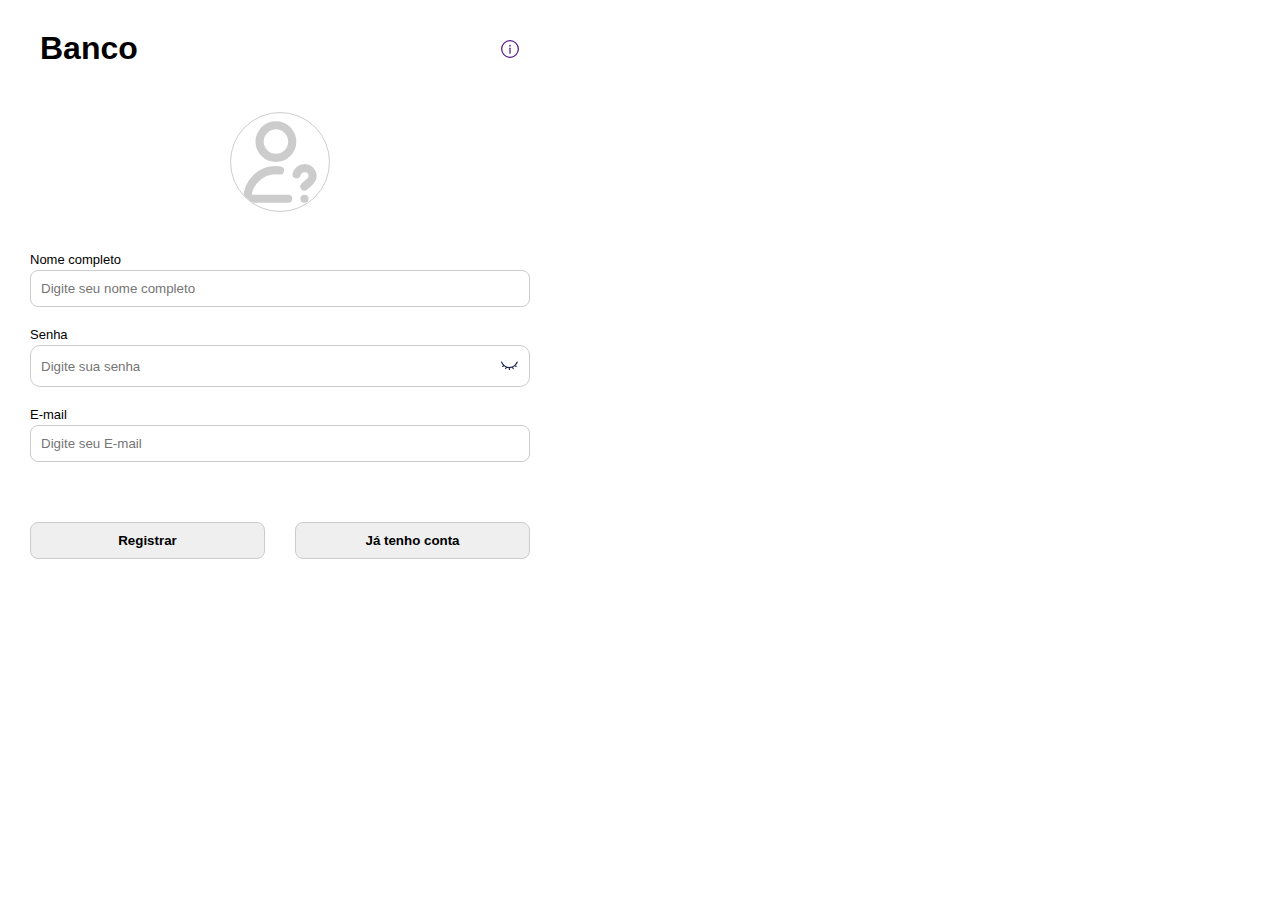
==== commit d108e022: "atualizações de formulario e registro" ====
--- a/index.html
+++ b/index.html
@@ -23,6 +23,12 @@
         </div>
 
         <form action="">
+            <label class="form-content images-form">
+                <img src="./img/user-question-svgrepo-com.svg" alt="" id="imgUm" class="user-image">
+
+                <input type="file" name="" id="fileImg" accept="image/*">
+            </label>
+
             <div class="form-content">
                 <label for="newUser">Nome completo</label>
                 <input type="text" name="newUser" id="newUser" placeholder="Digite seu nome completo" required>
@@ -76,11 +82,11 @@
 
         <div class="login-content">
             <div class="user-infos">
-                <img src="" alt="" class="user-image">
+                <img src="./img/user-question-svgrepo-com.svg" alt="" id="imgDois" class="user-image">
 
                 <div class="text-infos">
-                    <p id="userNameDisplay">User Name</p>
-                    <p id="userEmailDisplay">exemplo@gmail.com</p>
+                    <strong id="userNameDisplay">User Name</strong>
+                    <p id="userEmailDisplay">exemplo@gmail</p>
                 </div>
                 <strong>Trocar</strong>
             </div>
@@ -137,7 +143,7 @@
                         </svg>
                     </div>
     
-                    <img src="" alt="" class="user-image mini">
+                    <img src="./img/user-question-svgrepo-com.svg" alt="" id="imgTres" class="user-image mini">
                 </div>
             </div>
     
@@ -465,7 +471,7 @@
             <div class="creditos-container">
                 <div class="pontos credito">
                     <p>Pontos</p>
-                    <input type="password" value="0,0" class="input-simple-style" id="creditInput" disabled>
+                    <input type="password" value="0,0" class="input-simple-style" id="displayPassword" disabled>
                     <?xml version="1.0" encoding="utf-8"?>
 
                     <?xml version="1.0" encoding="utf-8"?>
--- a/style.css
+++ b/style.css
@@ -8,7 +8,6 @@
 body{
     max-width: 100vw;
     min-height: 100vh;
-    background-color: aqua;
 }
 
 /*registro*/
@@ -53,6 +52,15 @@
     gap: 3px;
 }
 
+.images-form{
+    align-items: center;
+    margin: 20px 0px;
+}
+
+input[type="file"]{
+    display: none;
+}
+
 input{
     border-radius: 8px;
     border: 1px solid #ccc;
@@ -149,15 +157,20 @@
 
 .user-image{
     border: 1px solid #ccc;
-    width: 55px;
-    height: 55px;
+    width: 100px;
+    height: 100px;
     border-radius: 50%;
+    object-fit: cover;
 }
 
 .text-infos{
     display: flex;
     flex-direction: column;
     gap: 5px;
+    text-wrap: wrap;
+    width: 210px; /* Defina a largura máxima do contêiner */
+    word-wrap: break-word; /* Quebra a linha onde necessário */
+    word-break: break-all; /* Opcional: quebra as palavras longas */
 }
 
 .user-infos > strong{
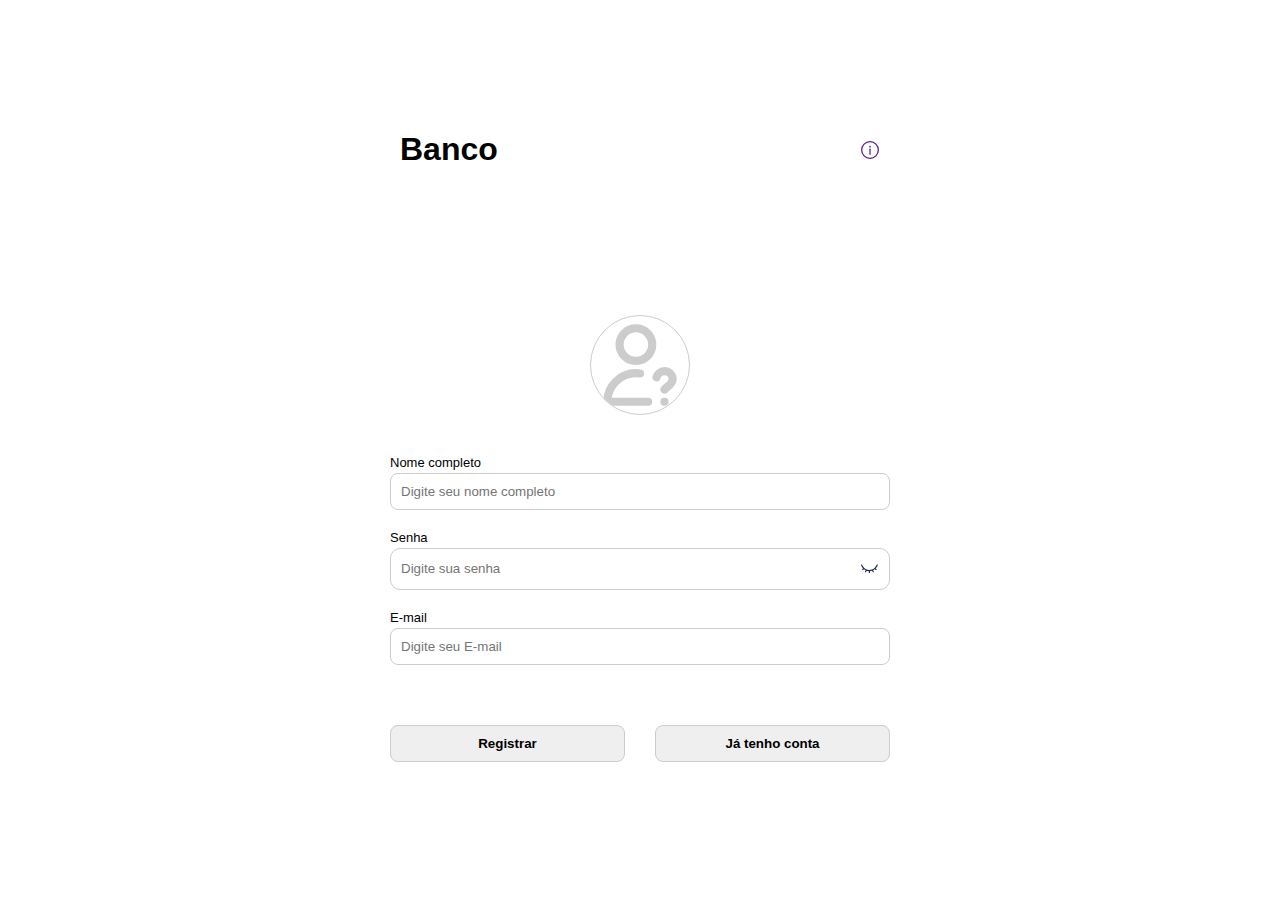
==== commit a888ec51: "atualizações" ====
--- a/index.html
+++ b/index.html
@@ -143,7 +143,7 @@
                         </svg>
                     </div>
     
-                    <img src="./img/user-question-svgrepo-com.svg" alt="" id="imgTres" class="user-image mini">
+                    <img src="./img/user-question-svgrepo-com.svg" alt="" id="imgTres" class="user-image mini" onclick="openPerfil()">
                 </div>
             </div>
     
@@ -357,14 +357,14 @@
                     </svg>
                 </div>
                 <div class="pay-forms-menu">
-                    <span class="pay-forms">
+                    <span class="pay-forms" onclick="openPixArea()">
                         <?xml version="1.0" encoding="utf-8"?><!-- Uploaded to: SVG Repo, www.svgrepo.com, Generator: SVG Repo Mixer Tools -->
                         <svg fill="#000000" width="20px" height="20px" viewBox="0 0 16 16" xmlns="http://www.w3.org/2000/svg"><path d="M11.917 11.71a2.046 2.046 0 0 1-1.454-.602l-2.1-2.1a.4.4 0 0 0-.551 0l-2.108 2.108a2.044 2.044 0 0 1-1.454.602h-.414l2.66 2.66c.83.83 2.177.83 3.007 0l2.667-2.668h-.253zM4.25 4.282c.55 0 1.066.214 1.454.602l2.108 2.108a.39.39 0 0 0 .552 0l2.1-2.1a2.044 2.044 0 0 1 1.453-.602h.253L9.503 1.623a2.127 2.127 0 0 0-3.007 0l-2.66 2.66h.414z"/><path d="m14.377 6.496-1.612-1.612a.307.307 0 0 1-.114.023h-.733c-.379 0-.75.154-1.017.422l-2.1 2.1a1.005 1.005 0 0 1-1.425 0L5.268 5.32a1.448 1.448 0 0 0-1.018-.422h-.9a.306.306 0 0 1-.109-.021L1.623 6.496c-.83.83-.83 2.177 0 3.008l1.618 1.618a.305.305 0 0 1 .108-.022h.901c.38 0 .75-.153 1.018-.421L7.375 8.57a1.034 1.034 0 0 1 1.426 0l2.1 2.1c.267.268.638.421 1.017.421h.733c.04 0 .079.01.114.024l1.612-1.612c.83-.83.83-2.178 0-3.008z"/></svg>
 
                         <p>Pix</p>
                     </span>
                     
-                    <span class="pay-forms">
+                    <span class="pay-forms" onclick="openCardArea()">
                         <?xml version="1.0" encoding="utf-8"?>
                         <!DOCTYPE svg PUBLIC "-//W3C//DTD SVG 1.0//EN" "http://www.w3.org/TR/2001/REC-SVG-20010904/DTD/svg10.dtd">
                         <!--Uploaded to: SVG Repo, www.svgrepo.com, Generator: SVG Repo Mixer Tools-->
@@ -386,7 +386,7 @@
                <li class="more-function-content">
                     <div class="img-function-content">
                         <?xml version="1.0" encoding="utf-8"?><!-- Uploaded to: SVG Repo, www.svgrepo.com, Generator: SVG Repo Mixer Tools -->
-                        <svg width="30px" height="30px" viewBox="0 0 24 24" fill="none" xmlns="http://www.w3.org/2000/svg">
+                        <svg width="50%" height="auto" viewBox="0 0 24 24" fill="none" xmlns="http://www.w3.org/2000/svg">
                         <path d="M9 11V6C9 4.34315 10.3431 3 12 3C13.6569 3 15 4.34315 15 6V10.9673M10.4 21H13.6C15.8402 21 16.9603 21 17.816 20.564C18.5686 20.1805 19.1805 19.5686 19.564 18.816C20 17.9603 20 16.8402 20 14.6V12.2C20 11.0799 20 10.5198 19.782 10.092C19.5903 9.71569 19.2843 9.40973 18.908 9.21799C18.4802 9 17.9201 9 16.8 9H7.2C6.0799 9 5.51984 9 5.09202 9.21799C4.71569 9.40973 4.40973 9.71569 4.21799 10.092C4 10.5198 4 11.0799 4 12.2V14.6C4 16.8402 4 17.9603 4.43597 18.816C4.81947 19.5686 5.43139 20.1805 6.18404 20.564C7.03968 21 8.15979 21 10.4 21Z" stroke="#000000" stroke-width="2" stroke-linecap="round" stroke-linejoin="round"/>
                         </svg>
                     </div>
@@ -396,7 +396,7 @@
                <li class="more-function-content">
                     <div class="img-function-content">
                         <?xml version="1.0" encoding="utf-8"?><!-- Uploaded to: SVG Repo, www.svgrepo.com, Generator: SVG Repo Mixer Tools -->
-                        <svg width="30px" height="30px" viewBox="0 0 24 24" fill="none" xmlns="http://www.w3.org/2000/svg">
+                        <svg width="50%" height="auto" viewBox="0 0 24 24" fill="none" xmlns="http://www.w3.org/2000/svg">
                         <path d="M20 14C20 17.7712 20 19.6569 18.8284 20.8284C17.6569 22 15.7712 22 12 22C8.22876 22 6.34315 22 5.17157 20.8284C4 19.6569 4 17.7712 4 14V10C4 6.22876 4 4.34315 5.17157 3.17157C6.34315 2 8.22876 2 12 2C15.7712 2 17.6569 2 18.8284 3.17157C20 4.34315 20 6.22876 20 10" stroke="#1C274C" stroke-width="1.5" stroke-linecap="round"/>
                         <path d="M15 19H9" stroke="#1C274C" stroke-width="1.5" stroke-linecap="round"/>
                         </svg>
@@ -407,7 +407,7 @@
                <li class="more-function-content">
                     <div class="img-function-content">
                         <?xml version="1.0" encoding="utf-8"?><!-- Uploaded to: SVG Repo, www.svgrepo.com, Generator: SVG Repo Mixer Tools -->
-                        <svg width="30px" height="30px" viewBox="0 0 24 24" fill="none" xmlns="http://www.w3.org/2000/svg">
+                        <svg width="50%" height="auto" viewBox="0 0 24 24" fill="none" xmlns="http://www.w3.org/2000/svg">
                         <path d="M4.41003 16.75C4.17003 19.64 6.35003 22 9.25003 22H14.04C17.3 22 19.54 19.37 19 16.15C18.43 12.77 15.17 10 11.74 10C8.02003 10 4.72003 13.04 4.41003 16.75Z" stroke="#292D32" stroke-width="1.5" stroke-linecap="round" stroke-linejoin="round"/>
                         <path d="M10.47 7.5C11.8507 7.5 12.97 6.38071 12.97 5C12.97 3.61929 11.8507 2.5 10.47 2.5C9.08926 2.5 7.96997 3.61929 7.96997 5C7.96997 6.38071 9.08926 7.5 10.47 7.5Z" stroke="#292D32" stroke-width="1.5" stroke-linecap="round" stroke-linejoin="round"/>
                         <path d="M17.3 8.69995C18.4046 8.69995 19.3 7.80452 19.3 6.69995C19.3 5.59538 18.4046 4.69995 17.3 4.69995C16.1955 4.69995 15.3 5.59538 15.3 6.69995C15.3 7.80452 16.1955 8.69995 17.3 8.69995Z" stroke="#292D32" stroke-width="1.5" stroke-linecap="round" stroke-linejoin="round"/>
@@ -429,8 +429,8 @@
                         xmlns:svg="http://www.w3.org/2000/svg"
                         xmlns="http://www.w3.org/2000/svg"
                         version="1.1"
-                        width="30px"
-                        height="30px"
+                        width="50%"
+                        height="auto"
                         viewBox="0 0 14 14"
                         id="svg2">
                         <metadata
@@ -633,6 +633,240 @@
             </nav>
         </div>
 
+        <div class="pix-container">
+            <div class="logo">
+                <?xml version="1.0" encoding="utf-8"?><!-- Uploaded to: SVG Repo, www.svgrepo.com, Generator: SVG Repo Mixer Tools -->
+                <svg width="30px" height="30px" viewBox="0 0 24 24" fill="none" xmlns="http://www.w3.org/2000/svg" onclick="openPixArea()">
+                <path d="M6 12H18M6 12L11 7M6 12L11 17" stroke="#000000" stroke-width="2" stroke-linecap="round" stroke-linejoin="round"/>
+                </svg>
+                
+                <h1>Pix</h1>
+                
+                <?xml version="1.0" encoding="utf-8"?><!-- Uploaded to: SVG Repo, www.svgrepo.com, Generator: SVG Repo Mixer Tools -->
+                <svg width="30px" height="30px" viewBox="0 0 24 24" fill="none" xmlns="http://www.w3.org/2000/svg">
+                <circle cx="12" cy="12" r="10" stroke="#1C274C" stroke-width="1.5"/>
+                <path d="M12 17V11" stroke="#1C274C" stroke-width="1.5" stroke-linecap="round"/>
+                <circle cx="1" cy="1" r="1" transform="matrix(1 0 0 -1 11 9)" fill="#1C274C"/>
+                </svg>
+            </div>
+    
+            <hr>
+    
+            <div class="option-contaienr">
+                <?xml version="1.0" ?>
+                <!-- Uploaded to: SVG Repo, www.svgrepo.com, Generator: SVG Repo Mixer Tools -->
+                <svg width="35px" height="35px" viewBox="0 0 32 32" enable-background="new 0 0 32 32" id="Stock_cut" version="1.1" xml:space="preserve" xmlns="http://www.w3.org/2000/svg" xmlns:xlink="http://www.w3.org/1999/xlink">
+    
+                <desc/>
+    
+                <g>
+    
+                <path d="M17,5H5   C3.895,5,3,5.895,3,7v22c0,1.105,0.895,2,2,2h18c1.105,0,2-0.895,2-2V18" fill="none" stroke="#000000" stroke-linejoin="round" stroke-miterlimit="10" stroke-width="2"/>
+    
+                <path d="M9,14H3v8h6   c2.209,0,4-1.791,4-4v0C13,15.791,11.209,14,9,14z" fill="none" stroke="#000000" stroke-linejoin="round" stroke-miterlimit="10" stroke-width="2"/>
+    
+                <circle cx="9" cy="18" r="1"/>
+    
+                <line fill="none" stroke="#000000" stroke-linejoin="round" stroke-miterlimit="10" stroke-width="2" x1="25" x2="25" y1="16" y2="1"/>
+    
+                <polyline fill="none" points="31,7 25,1 19,7     " stroke="#000000" stroke-linejoin="round" stroke-miterlimit="10" stroke-width="2"/>
+    
+                </g>
+    
+                </svg>
+    
+                <strong>Pagar</strong>
+                
+                <?xml version="1.0" encoding="utf-8"?><!-- Uploaded to: SVG Repo, www.svgrepo.com, Generator: SVG Repo Mixer Tools -->
+                <svg width="30px" height="30px" viewBox="0 0 24 24" fill="none" xmlns="http://www.w3.org/2000/svg">
+                <path d="M9.71069 18.2929C10.1012 18.6834 10.7344 18.6834 11.1249 18.2929L16.0123 13.4006C16.7927 12.6195 16.7924 11.3537 16.0117 10.5729L11.1213 5.68254C10.7308 5.29202 10.0976 5.29202 9.70708 5.68254C9.31655 6.07307 9.31655 6.70623 9.70708 7.09676L13.8927 11.2824C14.2833 11.6729 14.2833 12.3061 13.8927 12.6966L9.71069 16.8787C9.32016 17.2692 9.32016 17.9023 9.71069 18.2929Z" fill="#0F0F0F"/>
+                </svg>
+            </div>
+    
+            <div class="option-contaienr">
+                <?xml version="1.0" ?>
+                <!-- Uploaded to: SVG Repo, www.svgrepo.com, Generator: SVG Repo Mixer Tools -->
+                <svg width="35px" height="35px" viewBox="0 0 32 32" enable-background="new 0 0 32 32" id="Stock_cut" version="1.1" xml:space="preserve" xmlns="http://www.w3.org/2000/svg" xmlns:xlink="http://www.w3.org/1999/xlink">
+    
+                <desc/>
+    
+                <g>
+    
+                <path d="M22,5H5   C3.895,5,3,5.895,3,7v22c0,1.105,0.895,2,2,2h18c1.105,0,2-0.895,2-2V18" fill="none" stroke="#000000" stroke-linejoin="round" stroke-miterlimit="10" stroke-width="2"/>
+    
+                <path d="M9,14H3v8h6   c2.209,0,4-1.791,4-4v0C13,15.791,11.209,14,9,14z" fill="none" stroke="#000000" stroke-linejoin="round" stroke-miterlimit="10" stroke-width="2"/>
+    
+                <circle cx="9" cy="18" r="1"/>
+    
+                <line fill="none" stroke="#000000" stroke-linejoin="round" stroke-miterlimit="10" stroke-width="2" x1="25" x2="25" y1="0" y2="15"/>
+    
+                <polyline fill="none" points="19,9 25,15 31,9     " stroke="#000000" stroke-linejoin="round" stroke-miterlimit="10" stroke-width="2"/>
+    
+                </g>
+    
+                </svg>
+    
+                <strong>Receber</strong>
+                
+                <?xml version="1.0" encoding="utf-8"?><!-- Uploaded to: SVG Repo, www.svgrepo.com, Generator: SVG Repo Mixer Tools -->
+                <svg width="30px" height="30px" viewBox="0 0 24 24" fill="none" xmlns="http://www.w3.org/2000/svg">
+                <path d="M9.71069 18.2929C10.1012 18.6834 10.7344 18.6834 11.1249 18.2929L16.0123 13.4006C16.7927 12.6195 16.7924 11.3537 16.0117 10.5729L11.1213 5.68254C10.7308 5.29202 10.0976 5.29202 9.70708 5.68254C9.31655 6.07307 9.31655 6.70623 9.70708 7.09676L13.8927 11.2824C14.2833 11.6729 14.2833 12.3061 13.8927 12.6966L9.71069 16.8787C9.32016 17.2692 9.32016 17.9023 9.71069 18.2929Z" fill="#0F0F0F"/>
+                </svg>
+            </div>
+        </div>
+
+        <div class="card-container">
+            <div class="logo">
+                <?xml version="1.0" encoding="utf-8"?><!-- Uploaded to: SVG Repo, www.svgrepo.com, Generator: SVG Repo Mixer Tools -->
+                <svg width="30px" height="30px" viewBox="0 0 24 24" fill="none" xmlns="http://www.w3.org/2000/svg" onclick="openCardArea()">
+                <path d="M6 12H18M6 12L11 7M6 12L11 17" stroke="#000000" stroke-width="2" stroke-linecap="round" stroke-linejoin="round"/>
+                </svg>
+                
+                <h1>Cartão</h1>
+                
+                <?xml version="1.0" encoding="utf-8"?><!-- Uploaded to: SVG Repo, www.svgrepo.com, Generator: SVG Repo Mixer Tools -->
+                <svg width="30px" height="30px" viewBox="0 0 24 24" fill="none" xmlns="http://www.w3.org/2000/svg">
+                <circle cx="12" cy="12" r="10" stroke="#1C274C" stroke-width="1.5"/>
+                <path d="M12 17V11" stroke="#1C274C" stroke-width="1.5" stroke-linecap="round"/>
+                <circle cx="1" cy="1" r="1" transform="matrix(1 0 0 -1 11 9)" fill="#1C274C"/>
+                </svg>
+            </div>
+            <hr>
+            <div class="card-ilustration">
+                <img src="./img/Logo.png" alt="">
+
+                <div class="text">
+                    <p>Benefícios do Nosso Cartão de Crédito</p>
+
+                    <p>Nosso cartão de crédito oferece uma combinação perfeita de flexibilidade, segurança e recompensas:</p>
+
+                    <p>Flexibilidade: Faça compras agora e pague depois, facilitando o gerenciamento financeiro.
+                        Recompensas e Cashback: Acumule pontos e receba dinheiro de volta em suas compras.
+                        Segurança Avançada: Proteção para todas as suas transações.
+                        Ofertas Exclusivas: Acesso a descontos e promoções especiais.
+                        Construção de Crédito: Ajuda a melhorar seu histórico de crédito.
+                        Conveniência Global: Aceito mundialmente e fácil de gerenciar via aplicativo.
+                        Solicite já o seu cartão e aproveite esses benefícios incríveis!
+                    </p>
+                </div>
+
+                <button>
+                    Continuar
+                </button>
+            </div>
+        </div>
+
+        <div class="perfil-container">
+            <div class="logo">
+                <?xml version="1.0" encoding="utf-8"?><!-- Uploaded to: SVG Repo, www.svgrepo.com, Generator: SVG Repo Mixer Tools -->
+                <svg width="30px" height="30px" viewBox="0 0 24 24" fill="none" xmlns="http://www.w3.org/2000/svg" onclick="openPerfil()">
+                <path d="M6 12H18M6 12L11 7M6 12L11 17" stroke="currentcolor" stroke-width="2" stroke-linecap="round" stroke-linejoin="round"/>
+                </svg>
+                
+                <h1>Perfil</h1>
+                
+                <?xml version="1.0" encoding="utf-8"?><!-- Uploaded to: SVG Repo, www.svgrepo.com, Generator: SVG Repo Mixer Tools -->
+                <svg width="25px" height="25px" viewBox="0 0 24 24" fill="none" xmlns="http://www.w3.org/2000/svg">
+                <path d="M9.00195 17H5.60636C4.34793 17 3.71872 17 3.58633 16.9023C3.4376 16.7925 3.40126 16.7277 3.38515 16.5436C3.37082 16.3797 3.75646 15.7486 4.52776 14.4866C5.32411 13.1835 6.00031 11.2862 6.00031 8.6C6.00031 7.11479 6.63245 5.69041 7.75766 4.6402C8.88288 3.59 10.409 3 12.0003 3C13.5916 3 15.1177 3.59 16.2429 4.6402C17.3682 5.69041 18.0003 7.11479 18.0003 8.6C18.0003 11.2862 18.6765 13.1835 19.4729 14.4866C20.2441 15.7486 20.6298 16.3797 20.6155 16.5436C20.5994 16.7277 20.563 16.7925 20.4143 16.9023C20.2819 17 19.6527 17 18.3943 17H15.0003M9.00195 17L9.00031 18C9.00031 19.6569 10.3435 21 12.0003 21C13.6572 21 15.0003 19.6569 15.0003 18V17M9.00195 17H15.0003" stroke="currentcolor" stroke-width="2" stroke-linecap="round" stroke-linejoin="round"/>
+                </svg>
+            </div>
+            <hr>
+            <div class="infos-container">
+                <img src="" alt="" id="imgQuatro" class="user-image">
+                <strong id="perfilUserName">Nome completo</strong>
+            </div>
+            <hr>
+            <div class="help-container">
+                <?xml version="1.0" encoding="iso-8859-1"?>
+                <!-- Uploaded to: SVG Repo, www.svgrepo.com, Generator: SVG Repo Mixer Tools -->
+                <!DOCTYPE svg PUBLIC "-//W3C//DTD SVG 1.1//EN" "http://www.w3.org/Graphics/SVG/1.1/DTD/svg11.dtd">
+                <svg fill="currentcolor" height="40px" width="40px" version="1.1" id="Capa_1" xmlns="http://www.w3.org/2000/svg" xmlns:xlink="http://www.w3.org/1999/xlink" 
+                    viewBox="0 0 459.994 459.994" xml:space="preserve">
+                <g>
+                    <path d="M440.745,444.994h-50.975v-15.368c0-35.193-9.385-62.355-27.893-80.733c-23.599-23.43-53.265-23.467-54.407-23.474h-37.572
+                        v-22.734c0-0.396-0.04-0.783-0.1-1.163c24.058-9.94,39.262-26.521,48.52-40.896c1.588-2.466,3.033-4.919,4.361-7.337
+                        c24.104-1.264,43.328-21.271,43.328-45.685c0-8.768-2.489-17.286-7.198-24.641c0.81-6.426,0.491-12.246,0.14-15.684
+                        c-0.576-5.655-3.135-10.4-7.397-13.723c-3.045-2.373-6.612-3.737-10.054-4.497V74.918c0-24.675-10.2-41.168-31.185-50.424
+                        c-8.51-3.752-6.269-11.918-5.402-14.27c1.292-3.315,0.076-7.082-2.909-9.018c-2.987-1.935-6.921-1.506-9.42,1.028
+                        c-11.882,12.053-24.46,11.732-47.278,11.157c-15.901-0.402-35.695-0.903-61.753,2.825c-35.786,5.119-51.659,27.232-58.673,44.881
+                        c-7.027,17.684-6.599,34.197-6.501,36.481v49.109c0,0.797,0.127,1.564,0.357,2.285c-3.568,0.741-7.3,2.116-10.468,4.584
+                        c-4.263,3.322-6.822,8.067-7.399,13.723c-0.757,7.429-1.374,25.978,9.245,37.734c3.679,4.074,8.326,6.804,13.668,8.085v1.567
+                        c0,0.36,0.026,0.72,0.078,1.076c0.131,0.907,3.387,22.474,17.82,44.884c9.258,14.375,24.462,30.955,48.519,40.896
+                        c-0.059,0.38-0.099,0.767-0.099,1.163v22.734h-37.517c-1.244,0.024-30.87,0.051-54.46,23.474
+                        c-18.509,18.377-27.894,45.54-27.894,80.733v15.368H19.249c-4.142,0-7.5,3.358-7.5,7.5c0,4.142,3.358,7.5,7.5,7.5h421.497
+                        c4.143,0,7.5-3.358,7.5-7.5C448.245,448.352,444.888,444.994,440.745,444.994z M307.524,340.42c0.002,0,0.005,0,0.01,0
+                        c0.593,0,24.707,0.187,43.774,19.118c15.569,15.458,23.463,39.039,23.463,70.088v15.368H255.878
+                        c-0.021-0.536-0.097-1.077-0.239-1.617l-14.398-54.612l10.318,3.365c0.764,0.249,1.548,0.37,2.324,0.37
+                        c2.139,0,4.221-0.917,5.67-2.59l7.82-9.03l13.591-8.307c2.628-1.607,4.007-4.655,3.477-7.689l-4.27-24.463H307.524z
+                        M194.011,351.45c4.929,10.478,14.299,18.464,25.671,21.523l-10.277,3.351l-5.323-6.147c-0.506-0.584-1.099-1.086-1.758-1.489
+                        l-10.231-6.254L194.011,351.45z M266.622,350.036l2.165,12.399l-10.231,6.254c-0.659,0.403-1.253,0.905-1.758,1.489l-5.323,6.147
+                        l-10.69-3.486C252.448,369.545,261.956,361.059,266.622,350.036z M240.553,444.994h-20.16l10.08-38.231L240.553,444.994z
+                        M250.501,125.847c-2.374,0.695-4.253,2.516-5.021,4.868c-0.157,0.48-2.016,6.317-2.579,14.007
+                        c-10.503-2.356-19.641-1.546-26.205-0.112c-0.573-7.633-2.414-13.417-2.57-13.895c-0.768-2.352-2.647-4.173-5.022-4.868
+                        c-12.567-3.679-25.496-5.544-38.427-5.544c-5.576,0-10.707,0.35-15.317,0.886c1.112-1.339,1.735-3.029,1.735-4.789v-16.378
+                        c6.93-3.35,27.424-10.765,73.021-10.765c45.597,0,66.092,7.415,73.022,10.765v16.378c0,1.794,0.645,3.518,1.799,4.869
+                        c-4.785-0.582-10.152-0.966-16.008-0.966C275.997,120.303,263.068,122.169,250.501,125.847z M170.676,135.303
+                        c10.119,0,20.243,1.286,30.154,3.826c1.31,6.281,2.195,16.628-2.266,23.098c-3.019,4.378-8.296,6.708-16.134,7.122
+                        c-5.92,0.313-10.188,0.453-13.837,0.453c-19.207,0-26.085-1.461-27.837-30.54C146.513,137.616,157.035,135.303,170.676,135.303z
+                        M258.774,139.13c9.912-2.54,20.036-3.826,30.155-3.826c13.531,0,24.123,2.329,29.92,3.974
+                        c-1.754,29.063-8.633,30.524-27.836,30.524c-3.65,0-7.918-0.14-13.838-0.453c-7.837-0.414-13.114-2.744-16.134-7.122
+                        C256.578,155.755,257.466,145.401,258.774,139.13z M351.007,207.604c0,13.43-8.658,24.869-20.683,29.049
+                        c4.439-11.784,5.733-20.346,5.815-20.91c0.051-0.357,0.077-0.716,0.077-1.077v-1.606c5.268-1.299,9.85-4.017,13.489-8.046
+                        c0.364-0.403,0.712-0.816,1.051-1.234C350.913,205.042,351.007,206.318,351.007,207.604z M344.026,168.801
+                        c0.892,8.739-0.072,20.201-5.453,26.158c-0.721,0.798-1.508,1.456-2.357,2.008v-33.595c2.324,0.268,4.651,0.866,6.131,2.029
+                        C343.063,165.964,343.823,166.808,344.026,168.801z M185.674,31.065c24.813-3.55,43.91-3.065,59.249-2.678
+                        c17.997,0.457,32.299,0.818,45.185-5.784c1.779,6.164,6.027,12.033,14.152,15.616c15.587,6.875,22.237,17.85,22.237,36.699v46.109
+                        l-8.359-7.867V95.718c0-2.25-1.01-4.38-2.751-5.805c-1.959-1.602-20.992-15.655-85.271-15.655
+                        c-64.278,0-83.311,14.053-85.27,15.655c-1.741,1.425-2.751,3.556-2.751,5.805v17.441l-8.719,8.204V97.401
+                        c0-0.129-0.004-0.276-0.011-0.405C133.243,94.627,130.994,38.886,185.674,31.065z M121.243,194.96
+                        c-5.38-5.957-6.345-17.418-5.454-26.158c0.203-1.993,0.963-2.837,1.68-3.401c1.518-1.193,3.926-1.794,6.31-2.051v33.73
+                        C122.861,196.506,122.014,195.813,121.243,194.96z M154.587,252.966c-11.735-18.011-15.267-35.842-15.808-38.914v-36.978
+                        c6.651,5.543,16.243,7.728,29.813,7.728c3.924,0,8.436-0.146,14.629-0.473c12.651-0.669,21.983-5.262,27.735-13.65
+                        c2.19-3.194,3.629-6.686,4.544-10.23c3.624-1.249,10.604-2.975,19.43-1.907v28.504c0,1.654-1.346,3-3,3h-3.868
+                        c-1.654,0-3-1.346-3-3c0-4.142-3.358-7.5-7.5-7.5s-7.5,3.358-7.5,7.5c0,9.925,8.075,18,18,18h3.868
+                        c9.665,0,17.554-7.664,17.961-17.231c0.025-0.253,0.039-0.509,0.039-0.769v-14.643c5.814,7.292,14.698,11.306,26.452,11.927
+                        c6.195,0.327,10.681,0.439,14.63,0.473c13.83,0,23.539-2.26,30.202-8.043v37.292c-0.396,2.247-2.355,12.177-7.837,24.303h-50.981
+                        c-0.947,0-1.85,0.183-2.685,0.503c-2.015-2.184-4.893-3.559-8.099-3.559h-8.279c-6.093,0-11.031,4.939-11.031,11.031
+                        s4.938,11.031,11.031,11.031h8.279c3.555,0,6.708-1.688,8.726-4.299c0.654,0.187,1.343,0.293,2.058,0.293h42.75
+                        c-16.808,25.549-41.854,39.608-74.454,41.781H229.3C196.533,292.951,171.395,278.764,154.587,252.966z M228.569,310.119
+                        c0.162,0.01,0.323,0.016,0.485,0.016h1.886c0.162,0,0.324-0.005,0.485-0.016c8.5-0.551,16.299-1.832,23.473-3.668v26.469
+                        c0,0.046,0.006,0.091,0.007,0.138c-0.103,0.494-0.157,1.006-0.157,1.531c0,13.647-11.103,24.75-24.751,24.75
+                        c-13.647,0-24.75-11.103-24.75-24.75c0-0.525-0.055-1.037-0.157-1.531c0-0.046,0.007-0.091,0.007-0.138v-26.469
+                        C212.27,308.287,220.07,309.569,228.569,310.119z M85.225,429.626c0-88.177,64.527-89.206,67.301-89.206h28.184l-4.27,24.463
+                        c-0.53,3.034,0.849,6.082,3.477,7.689l13.591,8.307l7.82,9.03c1.45,1.673,3.531,2.59,5.67,2.59c0.776,0,1.56-0.121,2.324-0.37
+                        l10.39-3.388l-14.405,54.636c-0.143,0.54-0.217,1.081-0.239,1.616H85.225V429.626z"/>
+                    <circle cx="176.76" cy="152.317" r="8.951"/>
+                    <circle cx="283.235" cy="152.317" r="8.951"/>
+                    <path d="M207.92,241.833c-8.847-3.04-13.396-6.915-13.57-7.066c-3.062-2.747-7.773-2.518-10.551,0.529
+                        c-2.791,3.061-2.572,7.805,0.488,10.596c0.663,0.605,6.824,6.027,18.758,10.128c0.808,0.278,1.629,0.409,2.438,0.409
+                        c3.114,0,6.024-1.955,7.092-5.064C213.921,247.445,211.837,243.178,207.92,241.833z"/>
+                </g>
+                </svg>
+    
+                <h3>Precisa de ajuda?</h3>
+                
+                <?xml version="1.0" encoding="utf-8"?><!-- Uploaded to: SVG Repo, www.svgrepo.com, Generator: SVG Repo Mixer Tools -->
+                <svg width="35px" height="30px" viewBox="0 0 24 24" fill="none" xmlns="http://www.w3.org/2000/svg">
+                <path d="M9.71069 18.2929C10.1012 18.6834 10.7344 18.6834 11.1249 18.2929L16.0123 13.4006C16.7927 12.6195 16.7924 11.3537 16.0117 10.5729L11.1213 5.68254C10.7308 5.29202 10.0976 5.29202 9.70708 5.68254C9.31655 6.07307 9.31655 6.70623 9.70708 7.09676L13.8927 11.2824C14.2833 11.6729 14.2833 12.3061 13.8927 12.6966L9.71069 16.8787C9.32016 17.2692 9.32016 17.9023 9.71069 18.2929Z" fill="currentcolor"/>
+                </svg>
+            </div>
+    
+            <div class="help-container logout" onclick="logout()">
+                <?xml version="1.0" encoding="utf-8"?><!-- Uploaded to: SVG Repo, www.svgrepo.com, Generator: SVG Repo Mixer Tools -->
+                <svg width="35px" height="35px" viewBox="0 0 24 24" fill="none" xmlns="http://www.w3.org/2000/svg">
+                <path d="M12.9999 2C10.2385 2 7.99991 4.23858 7.99991 7C7.99991 7.55228 8.44762 8 8.99991 8C9.55219 8 9.99991 7.55228 9.99991 7C9.99991 5.34315 11.3431 4 12.9999 4H16.9999C18.6568 4 19.9999 5.34315 19.9999 7V17C19.9999 18.6569 18.6568 20 16.9999 20H12.9999C11.3431 20 9.99991 18.6569 9.99991 17C9.99991 16.4477 9.55219 16 8.99991 16C8.44762 16 7.99991 16.4477 7.99991 17C7.99991 19.7614 10.2385 22 12.9999 22H16.9999C19.7613 22 21.9999 19.7614 21.9999 17V7C21.9999 4.23858 19.7613 2 16.9999 2H12.9999Z" fill="currentcolor"/>
+                <path d="M13.9999 11C14.5522 11 14.9999 11.4477 14.9999 12C14.9999 12.5523 14.5522 13 13.9999 13V11Z" fill="currentcolor"/>
+                <path d="M5.71783 11C5.80685 10.8902 5.89214 10.7837 5.97282 10.682C6.21831 10.3723 6.42615 10.1004 6.57291 9.90549C6.64636 9.80795 6.70468 9.72946 6.74495 9.67492L6.79152 9.61162L6.804 9.59454L6.80842 9.58848C6.80846 9.58842 6.80892 9.58778 5.99991 9L6.80842 9.58848C7.13304 9.14167 7.0345 8.51561 6.58769 8.19098C6.14091 7.86637 5.51558 7.9654 5.19094 8.41215L5.18812 8.41602L5.17788 8.43002L5.13612 8.48679C5.09918 8.53682 5.04456 8.61033 4.97516 8.7025C4.83623 8.88702 4.63874 9.14542 4.40567 9.43937C3.93443 10.0337 3.33759 10.7481 2.7928 11.2929L2.08569 12L2.7928 12.7071C3.33759 13.2519 3.93443 13.9663 4.40567 14.5606C4.63874 14.8546 4.83623 15.113 4.97516 15.2975C5.04456 15.3897 5.09918 15.4632 5.13612 15.5132L5.17788 15.57L5.18812 15.584L5.19045 15.5872C5.51509 16.0339 6.14091 16.1336 6.58769 15.809C7.0345 15.4844 7.13355 14.859 6.80892 14.4122L5.99991 15C6.80892 14.4122 6.80897 14.4123 6.80892 14.4122L6.804 14.4055L6.79152 14.3884L6.74495 14.3251C6.70468 14.2705 6.64636 14.1921 6.57291 14.0945C6.42615 13.8996 6.21831 13.6277 5.97282 13.318C5.89214 13.2163 5.80685 13.1098 5.71783 13H13.9999V11H5.71783Z" fill="currentcolor"/>
+                </svg>
+    
+                <h3>Sair da conta</h3>
+    
+                <?xml version="1.0" encoding="utf-8"?><!-- Uploaded to: SVG Repo, www.svgrepo.com, Generator: SVG Repo Mixer Tools -->
+                <svg width="35px" height="30px" viewBox="0 0 24 24" fill="none" xmlns="http://www.w3.org/2000/svg">
+                <path d="M9.71069 18.2929C10.1012 18.6834 10.7344 18.6834 11.1249 18.2929L16.0123 13.4006C16.7927 12.6195 16.7924 11.3537 16.0117 10.5729L11.1213 5.68254C10.7308 5.29202 10.0976 5.29202 9.70708 5.68254C9.31655 6.07307 9.31655 6.70623 9.70708 7.09676L13.8927 11.2824C14.2833 11.6729 14.2833 12.3061 13.8927 12.6966L9.71069 16.8787C9.32016 17.2692 9.32016 17.9023 9.71069 18.2929Z" fill="currentcolor"/>
+                </svg>
+            </div>
+        </div>
      </div>
 
     <!-- fim area de conteudo -->
--- a/style.css
+++ b/style.css
@@ -24,12 +24,19 @@
 
 .login-container{
     display: none;
+    left: 0;
+    right: 0;
+    align-items: center;
+    justify-content: center;
+    height: 100vh;
 }
 
 .logo{
     display: flex;
     justify-content: space-between;
+    align-items: center;
     padding: 0px 10px;
+    width: 100%;
 }
 
 .logo > a{
@@ -265,19 +272,26 @@
     justify-content: space-between;
     list-style: none;
     padding: 25px 0px;
+    gap: 15px;
 }
 
 .more-function-content{
     display: flex;
     flex-direction: column;
-    align-items: center;
     gap: 5px;
     border: 1px solid #ccc;
     padding: 10px;
     border-radius: 10px;
-    width: 88px;
-}
-
+    width: 25%;
+    max-width: 25%;
+    text-align: center;
+}
+
+@media (min-width: 768px){ /*responssivo desktop*/
+    .more-function-content{
+        max-width: 150px;
+    }
+}
 .more-function-content > p{
     font-size: small;
 }
@@ -354,4 +368,114 @@
 
 nav > ul > li:hover{
     background-color: #f2f2f2;
-}+}
+
+/*Pix contaier*/
+.pix-container{
+    display: none;
+    max-width: 100vw;
+    position: fixed;
+    top: 0;
+    left: 0;
+    right: 0;
+    height: 100vh;
+    padding: 30px;
+    z-index: 100;
+    background-color: #fff;
+}
+
+hr{
+    margin: 15px;
+}
+
+.option-contaienr{
+    margin-top: 25px;
+    border: 1px solid #ccc;
+    padding: 10px 30px;
+    border-radius: 10px;
+    display: flex;
+    justify-content: space-around;
+    align-items: center;
+    cursor: pointer;
+}
+
+.option-contaienr > strong{
+    width: 100%;
+    text-align: left;
+    margin-left: 15px;
+}
+/*fim pix contaienr*/
+
+/*card container*/
+.card-container{
+    display: none;
+    position: fixed;
+    top: 0;
+    left: 0;
+    right: 0;
+    max-width: 100vw;
+    height: 100vh;
+    background-color: #fff;
+    padding: 30px;
+    align-items: center;
+    justify-content: center;
+}
+
+.card-ilustration{
+    display: flex;
+    flex-direction: column;
+    align-items: center;
+    justify-content: space-evenly;
+    height: 100%;
+}
+
+.card-ilustration > img{
+    width: 350px;
+}
+
+
+.card-ilustration > button{
+    border: 1px solid #ccc;
+    background-color: #f2f2f2;
+    padding: 10px;
+    width: 100%;
+    border-radius: 10px;
+    margin-top: -30px;
+    transition: .2s;
+}
+
+.card-ilustration > button:hover{
+    border-color: black;
+}
+
+.text > p{
+    font-size: small;
+    margin-top: 10px;
+}
+/*fim card container*/
+
+/*perfil container*/
+.perfil-container{
+    display: none;
+    padding: 30px;
+    background-color: #fff;
+    position: fixed;
+    z-index: 1000;
+    top: 0;
+    right: 0;
+    left: 0;
+    bottom: 0;
+}
+
+.infos-container{
+    display: flex;
+    flex-direction: column;
+    align-items: center;
+    padding: 30px;
+    gap:20px;
+}
+
+.logout{
+    color: red;
+}
+/*fim perfil container*/